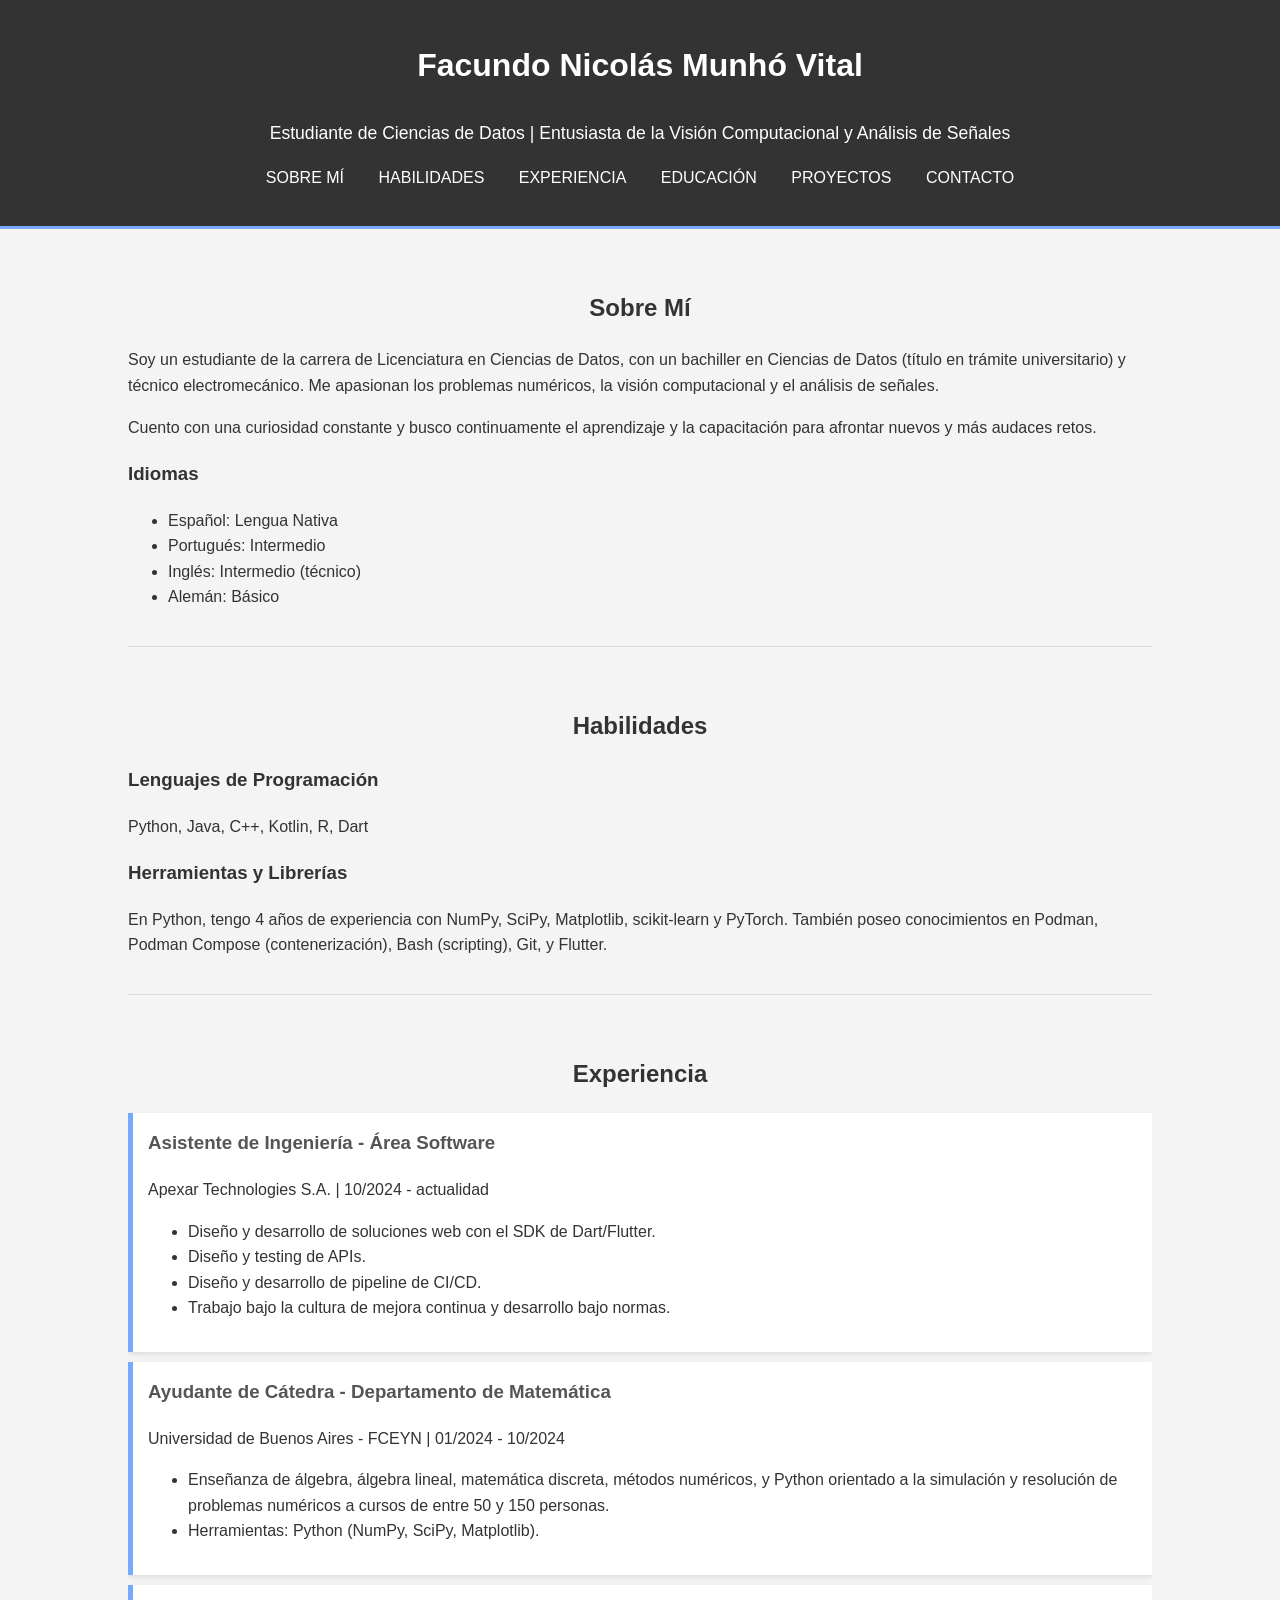
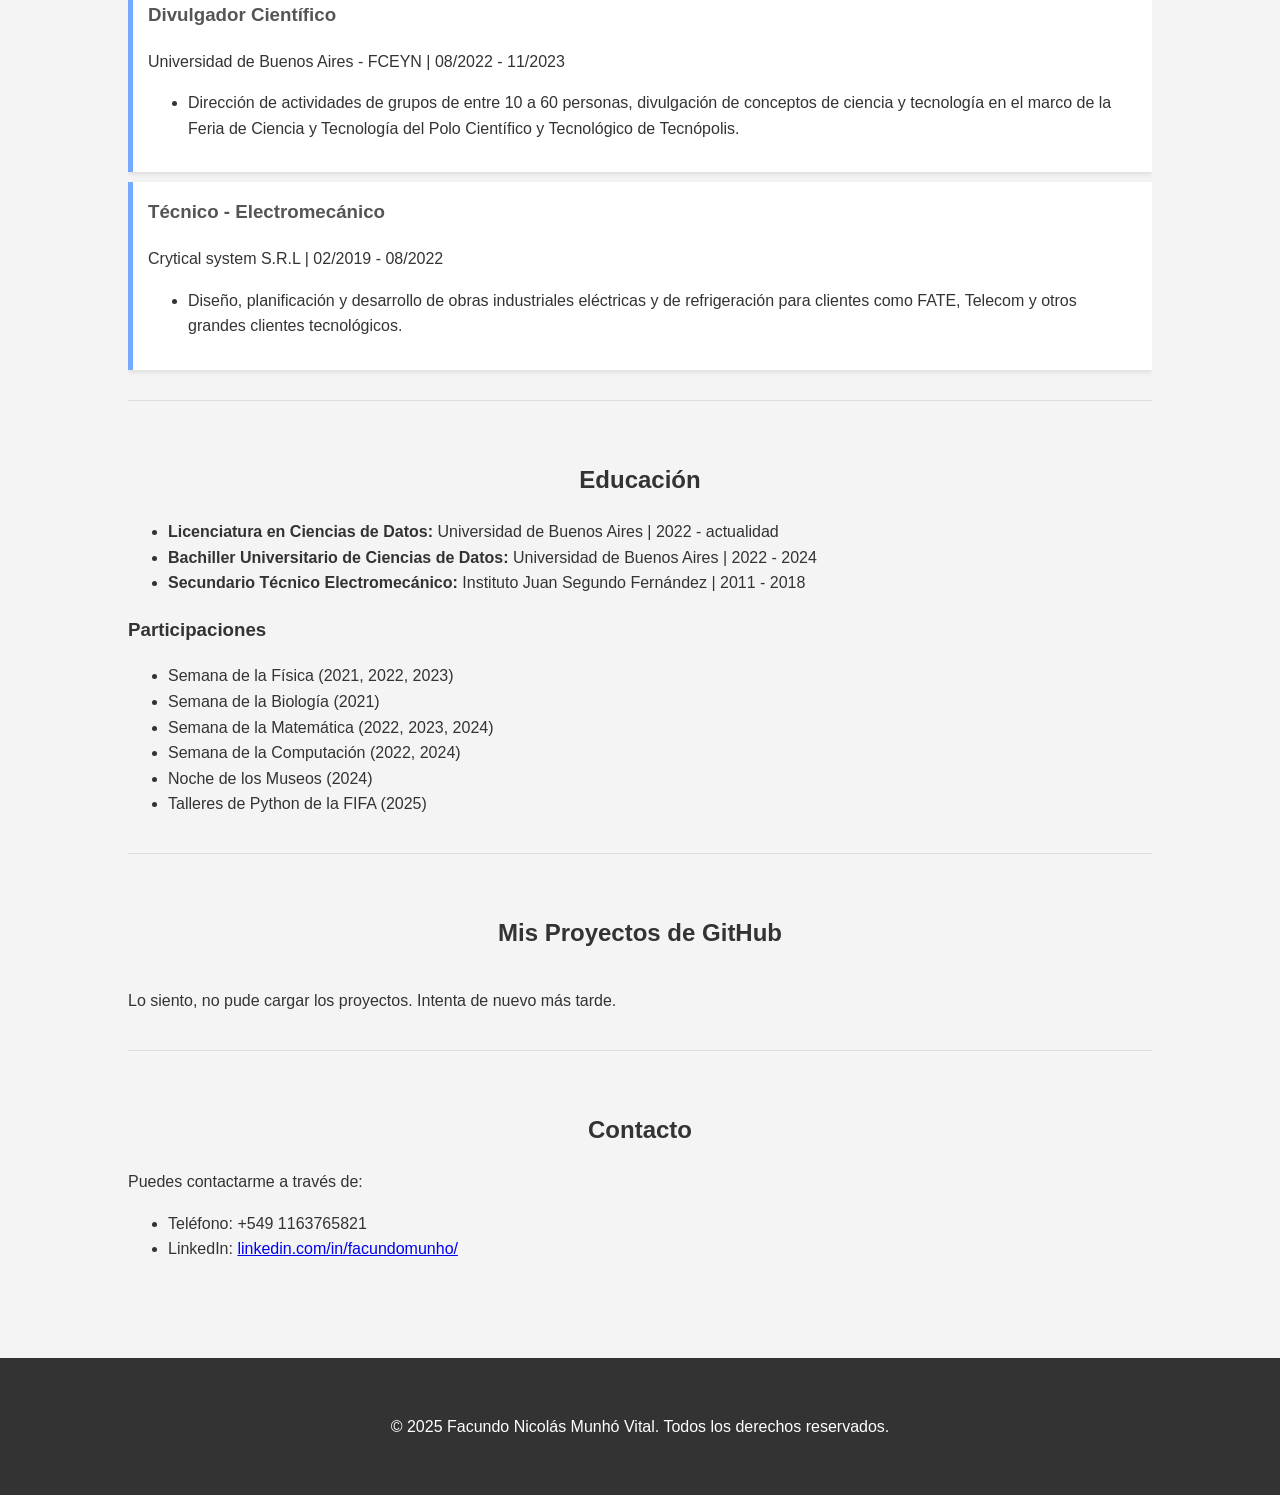
==== index.html @ 3bb1dfcf ".REMOVE INDEX - referencies" ====
<!DOCTYPE html>
<html lang="es">
<head>
    <meta charset="UTF-8">
    <meta name="viewport" content="width=device-width, initial-scale=1.0">
    <title>Facundo Nicolás Munhó Vital - Portfolio</title>
    <link rel="stylesheet" href="style.css">
    <link rel="icon" href="favicon.ico" type="image/x-icon">
</head>
<body>
    <header>
        <div class="container">
            <h1>Facundo Nicolás Munhó Vital</h1>
            <p>Estudiante de Ciencias de Datos | Entusiasta de la Visión Computacional y Análisis de Señales</p>
            <nav>
                <ul>
                    <li><a href="#about">Sobre Mí</a></li>
                    <li><a href="#skills">Habilidades</a></li>
                    <li><a href="#experience">Experiencia</a></li>
                    <li><a href="#education">Educación</a></li>
                    <li><a href="#projects">Proyectos</a></li>
                    <li><a href="#contact">Contacto</a></li>
                </ul>
            </nav>
        </div>
    </header>

    <main class="container">
        <section id="about" class="section">
            <h2>Sobre Mí</h2>
            <p>Soy un estudiante de la carrera de Licenciatura en Ciencias de Datos, con un bachiller en Ciencias de Datos (título en trámite universitario) y técnico electromecánico. Me apasionan los problemas numéricos, la visión computacional y el análisis de señales.</p>
            <p>Cuento con una curiosidad constante y busco continuamente el aprendizaje y la capacitación para afrontar nuevos y más audaces retos.</p>
            <h3>Idiomas</h3>
            <ul>
                <li>Español: Lengua Nativa</li>
                <li>Portugués: Intermedio</li>
                <li>Inglés: Intermedio (técnico)</li>
                <li>Alemán: Básico</li>
            </ul>
        </section>

        <section id="skills" class="section">
            <h2>Habilidades</h2>
            <h3>Lenguajes de Programación</h3>
            <p>Python, Java, C++, Kotlin, R, Dart</p>
            <h3>Herramientas y Librerías</h3>
            <p>En Python, tengo 4 años de experiencia con NumPy, SciPy, Matplotlib, scikit-learn y PyTorch. También poseo conocimientos en Podman, Podman Compose (contenerización), Bash (scripting), Git, y Flutter.</p>
        </section>

        <section id="experience" class="section">
            <h2>Experiencia</h2>
            <div class="job-entry">
                <h3>Asistente de Ingeniería - Área Software</h3>
                <p>Apexar Technologies S.A. | 10/2024 - actualidad</p>
                <ul>
                    <li>Diseño y desarrollo de soluciones web con el SDK de Dart/Flutter.</li>
                    <li>Diseño y testing de APIs.</li>
                    <li>Diseño y desarrollo de pipeline de CI/CD.</li>
                    <li>Trabajo bajo la cultura de mejora continua y desarrollo bajo normas.</li>
                </ul>
            </div>
            <div class="job-entry">
                <h3>Ayudante de Cátedra - Departamento de Matemática</h3>
                <p>Universidad de Buenos Aires - FCEYN | 01/2024 - 10/2024</p>
                <ul>
                    <li>Enseñanza de álgebra, álgebra lineal, matemática discreta, métodos numéricos, y Python orientado a la simulación y resolución de problemas numéricos a cursos de entre 50 y 150 personas.</li>
                    <li>Herramientas: Python (NumPy, SciPy, Matplotlib).</li>
                </ul>
            </div>
            <div class="job-entry">
                <h3>Divulgador Científico</h3>
                <p>Universidad de Buenos Aires - FCEYN | 08/2022 - 11/2023</p>
                <ul>
                    <li>Dirección de actividades de grupos de entre 10 a 60 personas, divulgación de conceptos de ciencia y tecnología en el marco de la Feria de Ciencia y Tecnología del Polo Científico y Tecnológico de Tecnópolis.</li>
                </ul>
            </div>
            <div class="job-entry">
                <h3>Técnico - Electromecánico</h3>
                <p>Crytical system S.R.L | 02/2019 - 08/2022</p>
                <ul>
                    <li>Diseño, planificación y desarrollo de obras industriales eléctricas y de refrigeración para clientes como FATE, Telecom y otros grandes clientes tecnológicos.</li>
                </ul>
            </div>
        </section>

        <section id="education" class="section">
            <h2>Educación</h2>
            <ul>
                <li><strong>Licenciatura en Ciencias de Datos:</strong> Universidad de Buenos Aires | 2022 - actualidad</li>
                <li><strong>Bachiller Universitario de Ciencias de Datos:</strong> Universidad de Buenos Aires | 2022 - 2024</li>
                <li><strong>Secundario Técnico Electromecánico:</strong> Instituto Juan Segundo Fernández | 2011 - 2018</li>
            </ul>
            <h3>Participaciones</h3>
            <ul>
                <li>Semana de la Física (2021, 2022, 2023)</li>
                <li>Semana de la Biología (2021)</li>
                <li>Semana de la Matemática (2022, 2023, 2024)</li>
                <li>Semana de la Computación (2022, 2024)</li>
                <li>Noche de los Museos (2024)</li>
                <li>Talleres de Python de la FIFA (2025)</li>
            </ul>
        </section>

        <section id="projects" class="section">
            <h2>Mis Proyectos de GitHub</h2>
            <div id="projects-container" class="projects-grid">
                <p>Cargando proyectos...</p>
            </div>
        </section>

        <section id="contact" class="section">
            <h2>Contacto</h2>
            <p>Puedes contactarme a través de:</p>
            <ul>
                <li>Teléfono: +549 1163765821</li>
                <li>LinkedIn: <a href="https://www.linkedin.com/in/facundomunho/" target="_blank">linkedin.com/in/facundomunho/</a></li>
            </ul>
        </section>

        </main>

    <footer>
        <div class="container">
            <p>&copy; 2025 Facundo Nicolás Munhó Vital. Todos los derechos reservados.</p>
        </div>
    </footer>

    <script src="script.js"></script>
</body>
</html>
---- style.css ----
body {
    font-family: Arial, sans-serif;
    line-height: 1.6;
    margin: 0;
    padding: 0;
    background: #f4f4f4;
    color: #333;
}

.container {
    width: 80%;
    margin: auto;
    overflow: hidden;
    padding: 20px 0;
}

header {
    background: #333;
    color: #fff;
    padding-top: 20px;
    min-height: 70px;
    border-bottom: #77aaff 3px solid;
}

header h1 {
    text-align: center;
    margin: 0;
    padding-bottom: 10px;
}

header p {
    text-align: center;
    font-size: 1.1em;
}

header nav ul {
    padding: 0;
    list-style: none;
    text-align: center;
}

header nav ul li {
    display: inline;
    padding: 0 15px;
}

header nav a {
    color: #fff;
    text-decoration: none;
    text-transform: uppercase;
    font-size: 16px;
}

header nav a:hover {
    color: #77aaff;
}

.section {
    padding: 20px 0;
    border-bottom: 1px solid #ddd;
    margin-bottom: 20px;
}

.section:last-of-type {
    border-bottom: none;
}

h2 {
    color: #333;
    text-align: center;
    margin-bottom: 20px;
}

.job-entry {
    background: #fff;
    padding: 15px;
    margin-bottom: 10px;
    border-left: 5px solid #77aaff;
    box-shadow: 0 2px 5px rgba(0,0,0,0.1);
}

.job-entry h3 {
    margin-top: 0;
    color: #555;
}

.projects-grid {
    display: grid;
    grid-template-columns: repeat(auto-fit, minmax(300px, 1fr));
    gap: 20px;
}

.project-card {
    background: #fff;
    border: 1px solid #ddd;
    padding: 15px;
    border-radius: 8px;
    box-shadow: 0 2px 5px rgba(0,0,0,0.1);
    display: flex;
    flex-direction: column;
    justify-content: space-between; /* Empuja el botón al final */
}

.project-card h3 {
    margin-top: 0;
    color: #007bff;
}

.project-card p {
    font-size: 0.9em;
    color: #666;
    flex-grow: 1; /* Permite que la descripción ocupe el espacio disponible */
}

.project-card a.button {
    display: inline-block;
    background: #007bff;
    color: #fff;
    padding: 8px 15px;
    text-decoration: none;
    border-radius: 5px;
    margin-top: 10px; /* Espacio entre descripción y botón */
    text-align: center;
}

.project-card a.button:hover {
    background: #0056b3;
}

footer {
    text-align: center;
    padding: 20px;
    background: #333;
    color: #fff;
    margin-top: 20px;
}
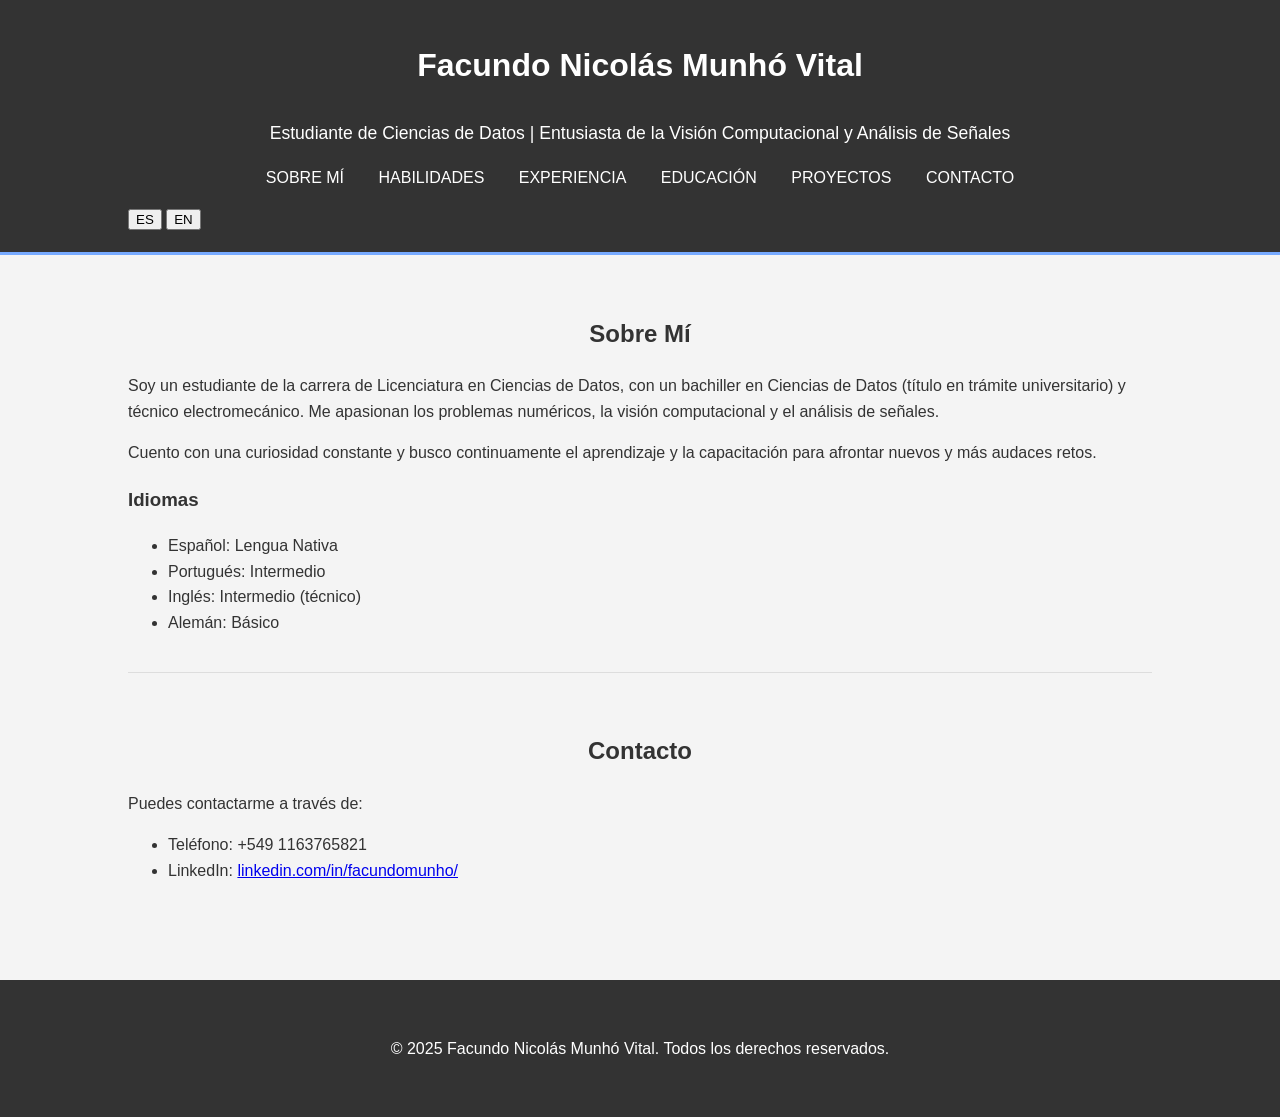
==== commit 21fa0582: "v2.1.2 .FIX HEADER-BUTTON - LENGUAGE SELECTOR" ====
--- a/index.html
+++ b/index.html
@@ -1,130 +1,63 @@
 <!DOCTYPE html>
-<html lang="es">
-<head>
+<html lang="es"> <head>
     <meta charset="UTF-8">
     <meta name="viewport" content="width=device-width, initial-scale=1.0">
-    <title>Facundo Nicolás Munhó Vital - Portfolio</title>
+    <title data-i18n="pageTitle">Facundo Nicolás Munhó Vital - Portfolio</title>
     <link rel="stylesheet" href="style.css">
     <link rel="icon" href="favicon.ico" type="image/x-icon">
 </head>
 <body>
     <header>
-        <div class="container">
-            <h1>Facundo Nicolás Munhó Vital</h1>
-            <p>Estudiante de Ciencias de Datos | Entusiasta de la Visión Computacional y Análisis de Señales</p>
-            <nav>
-                <ul>
-                    <li><a href="#about">Sobre Mí</a></li>
-                    <li><a href="#skills">Habilidades</a></li>
-                    <li><a href="#experience">Experiencia</a></li>
-                    <li><a href="#education">Educación</a></li>
-                    <li><a href="#projects">Proyectos</a></li>
-                    <li><a href="#contact">Contacto</a></li>
-                </ul>
-            </nav>
+    <div class="container">
+        <h1>Facundo Nicolás Munhó Vital</h1>
+        <p data-i18n="subtitle">Estudiante de Ciencias de Datos | Entusiasta de la Visión Computacional y Análisis de Señales</p>
+        <nav>
+            <ul>
+                <li><a href="#about" data-i18n="navAbout">Sobre Mí</a></li>
+                <li><a href="#skills" data-i18n="navSkills">Habilidades</a></li>
+                <li><a href="#experience" data-i18n="navExperience">Experiencia</a></li>
+                <li><a href="#education" data-i18n="navEducation">Educación</a></li>
+                <li><a href="#projects" data-i18n="navProjects">Proyectos</a></li>
+                <li><a href="#contact" data-i18n="navContact">Contacto</a></li>
+            </ul>
+        </nav>
+        <div class="language-switcher">
+            <button data-lang="es">ES</button>
+            <button data-lang="en">EN</button>
+        </div>
         </div>
     </header>
 
     <main class="container">
         <section id="about" class="section">
-            <h2>Sobre Mí</h2>
-            <p>Soy un estudiante de la carrera de Licenciatura en Ciencias de Datos, con un bachiller en Ciencias de Datos (título en trámite universitario) y técnico electromecánico. Me apasionan los problemas numéricos, la visión computacional y el análisis de señales.</p>
-            <p>Cuento con una curiosidad constante y busco continuamente el aprendizaje y la capacitación para afrontar nuevos y más audaces retos.</p>
-            <h3>Idiomas</h3>
+            <h2 data-i18n="aboutTitle">Sobre Mí</h2>
+            <p data-i18n="aboutP1">Soy un estudiante de la carrera de Licenciatura en Ciencias de Datos, con un bachiller en Ciencias de Datos (título en trámite universitario) y técnico electromecánico. Me apasionan los problemas numéricos, la visión computacional y el análisis de señales.</p>
+            <p data-i18n="aboutP2">Cuento con una curiosidad constante y busco continuamente el aprendizaje y la capacitación para afrontar nuevos y más audaces retos.</p>
+            <h3 data-i18n="languagesTitle">Idiomas</h3>
             <ul>
-                <li>Español: Lengua Nativa</li>
-                <li>Portugués: Intermedio</li>
-                <li>Inglés: Intermedio (técnico)</li>
-                <li>Alemán: Básico</li>
+                <li data-i18n="langSpanish">Español: Lengua Nativa</li>
+                <li data-i18n="langPortuguese">Portugués: Intermedio</li>
+                <li data-i18n="langEnglish">Inglés: Intermedio (técnico)</li>
+                <li data-i18n="langGerman">Alemán: Básico</li>
             </ul>
         </section>
-
-        <section id="skills" class="section">
-            <h2>Habilidades</h2>
-            <h3>Lenguajes de Programación</h3>
-            <p>Python, Java, C++, Kotlin, R, Dart</p>
-            <h3>Herramientas y Librerías</h3>
-            <p>En Python, tengo 4 años de experiencia con NumPy, SciPy, Matplotlib, scikit-learn y PyTorch. También poseo conocimientos en Podman, Podman Compose (contenerización), Bash (scripting), Git, y Flutter.</p>
-        </section>
-
-        <section id="experience" class="section">
-            <h2>Experiencia</h2>
-            <div class="job-entry">
-                <h3>Asistente de Ingeniería - Área Software</h3>
-                <p>Apexar Technologies S.A. | 10/2024 - actualidad</p>
-                <ul>
-                    <li>Diseño y desarrollo de soluciones web con el SDK de Dart/Flutter.</li>
-                    <li>Diseño y testing de APIs.</li>
-                    <li>Diseño y desarrollo de pipeline de CI/CD.</li>
-                    <li>Trabajo bajo la cultura de mejora continua y desarrollo bajo normas.</li>
-                </ul>
-            </div>
-            <div class="job-entry">
-                <h3>Ayudante de Cátedra - Departamento de Matemática</h3>
-                <p>Universidad de Buenos Aires - FCEYN | 01/2024 - 10/2024</p>
-                <ul>
-                    <li>Enseñanza de álgebra, álgebra lineal, matemática discreta, métodos numéricos, y Python orientado a la simulación y resolución de problemas numéricos a cursos de entre 50 y 150 personas.</li>
-                    <li>Herramientas: Python (NumPy, SciPy, Matplotlib).</li>
-                </ul>
-            </div>
-            <div class="job-entry">
-                <h3>Divulgador Científico</h3>
-                <p>Universidad de Buenos Aires - FCEYN | 08/2022 - 11/2023</p>
-                <ul>
-                    <li>Dirección de actividades de grupos de entre 10 a 60 personas, divulgación de conceptos de ciencia y tecnología en el marco de la Feria de Ciencia y Tecnología del Polo Científico y Tecnológico de Tecnópolis.</li>
-                </ul>
-            </div>
-            <div class="job-entry">
-                <h3>Técnico - Electromecánico</h3>
-                <p>Crytical system S.R.L | 02/2019 - 08/2022</p>
-                <ul>
-                    <li>Diseño, planificación y desarrollo de obras industriales eléctricas y de refrigeración para clientes como FATE, Telecom y otros grandes clientes tecnológicos.</li>
-                </ul>
-            </div>
-        </section>
-
-        <section id="education" class="section">
-            <h2>Educación</h2>
+        <section id="contact" class="section">
+            <h2 data-i18n="contactTitle">Contacto</h2>
+            <p data-i18n="contactText">Puedes contactarme a través de:</p>
             <ul>
-                <li><strong>Licenciatura en Ciencias de Datos:</strong> Universidad de Buenos Aires | 2022 - actualidad</li>
-                <li><strong>Bachiller Universitario de Ciencias de Datos:</strong> Universidad de Buenos Aires | 2022 - 2024</li>
-                <li><strong>Secundario Técnico Electromecánico:</strong> Instituto Juan Segundo Fernández | 2011 - 2018</li>
-            </ul>
-            <h3>Participaciones</h3>
-            <ul>
-                <li>Semana de la Física (2021, 2022, 2023)</li>
-                <li>Semana de la Biología (2021)</li>
-                <li>Semana de la Matemática (2022, 2023, 2024)</li>
-                <li>Semana de la Computación (2022, 2024)</li>
-                <li>Noche de los Museos (2024)</li>
-                <li>Talleres de Python de la FIFA (2025)</li>
+                <li data-i18n="contactPhone">Teléfono: +549 1163765821</li>
+                <li data-i18n="contactLinkedIn">LinkedIn: <a href="https://www.linkedin.com/in/facundomunho/" target="_blank">linkedin.com/in/facundomunho/</a></li>
             </ul>
         </section>
-
-        <section id="projects" class="section">
-            <h2>Mis Proyectos de GitHub</h2>
-            <div id="projects-container" class="projects-grid">
-                <p>Cargando proyectos...</p>
-            </div>
-        </section>
-
-        <section id="contact" class="section">
-            <h2>Contacto</h2>
-            <p>Puedes contactarme a través de:</p>
-            <ul>
-                <li>Teléfono: +549 1163765821</li>
-                <li>LinkedIn: <a href="https://www.linkedin.com/in/facundomunho/" target="_blank">linkedin.com/in/facundomunho/</a></li>
-            </ul>
-        </section>
-
-        </main>
+    </main>
 
     <footer>
         <div class="container">
-            <p>&copy; 2025 Facundo Nicolás Munhó Vital. Todos los derechos reservados.</p>
+            <p data-i18n="footerCopyright">&copy; 2025 Facundo Nicolás Munhó Vital. Todos los derechos reservados.</p>
         </div>
     </footer>
 
+    <script src="translations.js"></script> 
     <script src="script.js"></script>
 </body>
 </html>
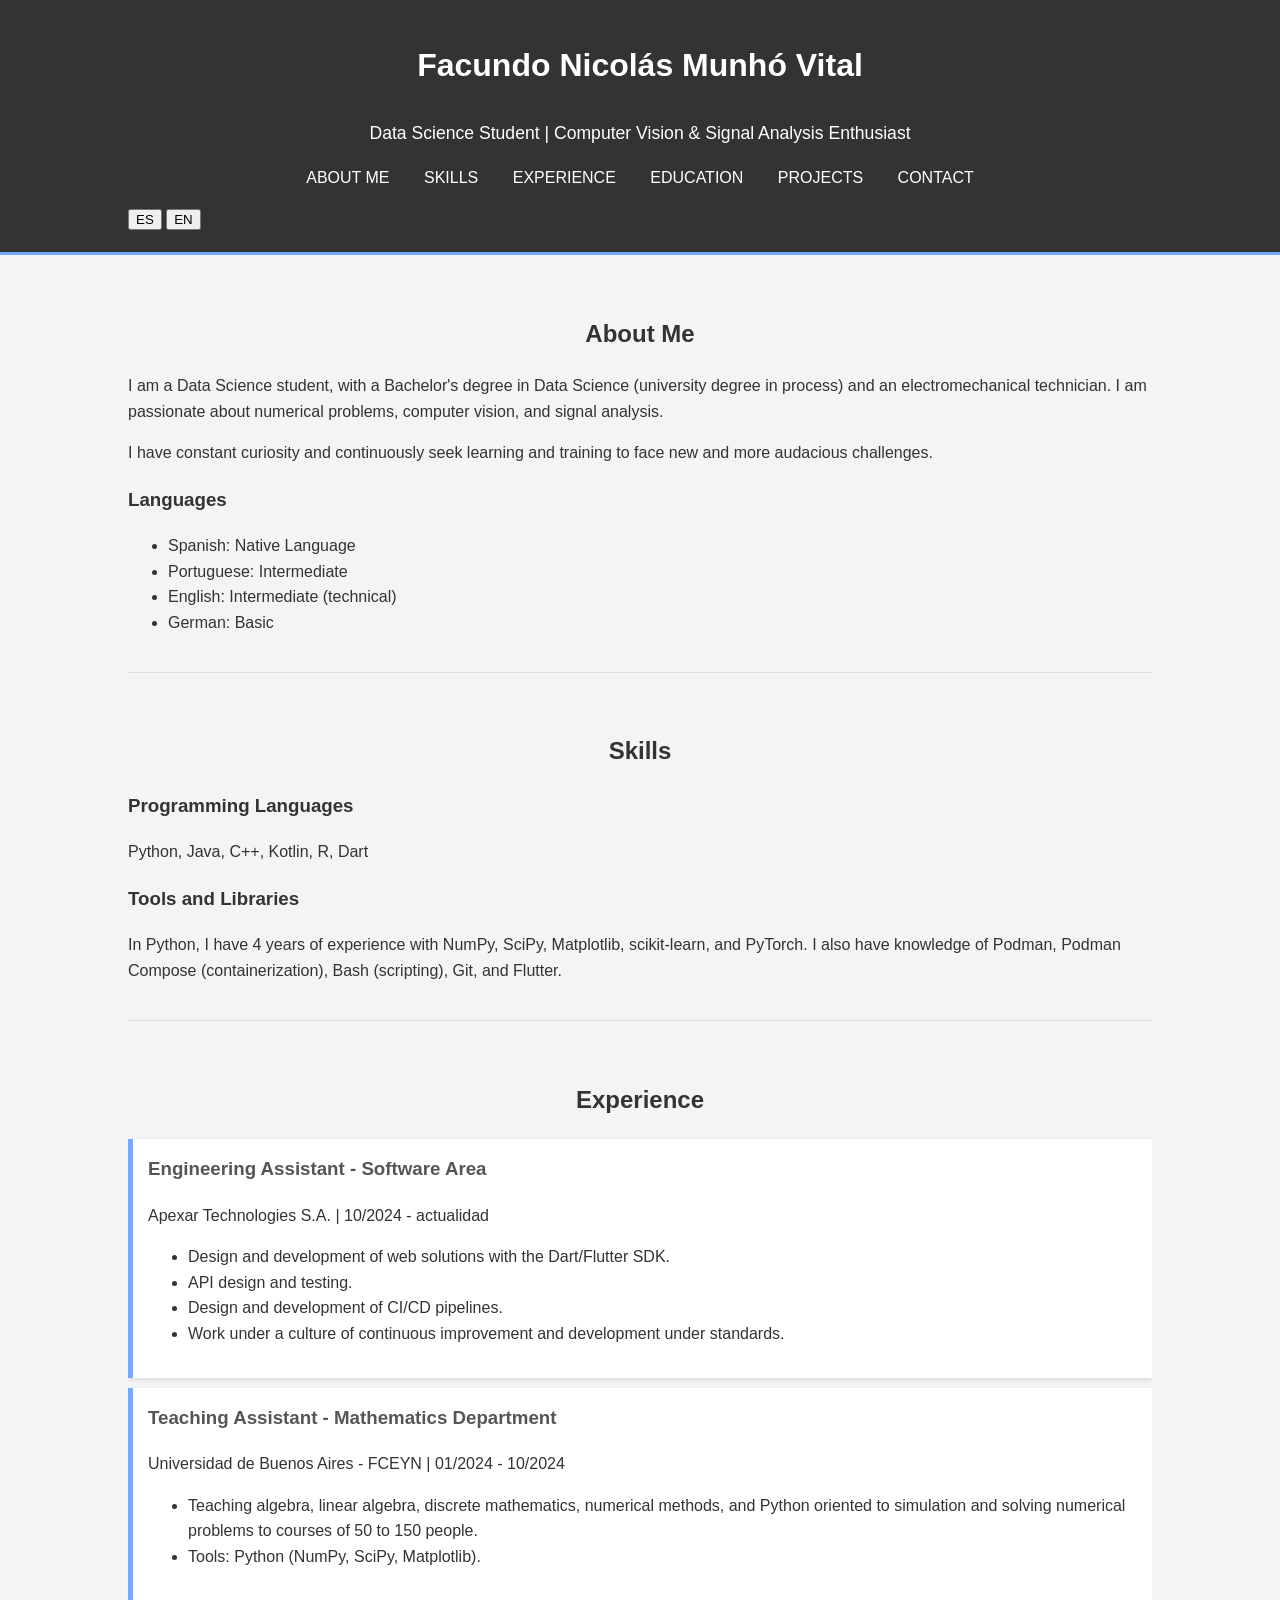
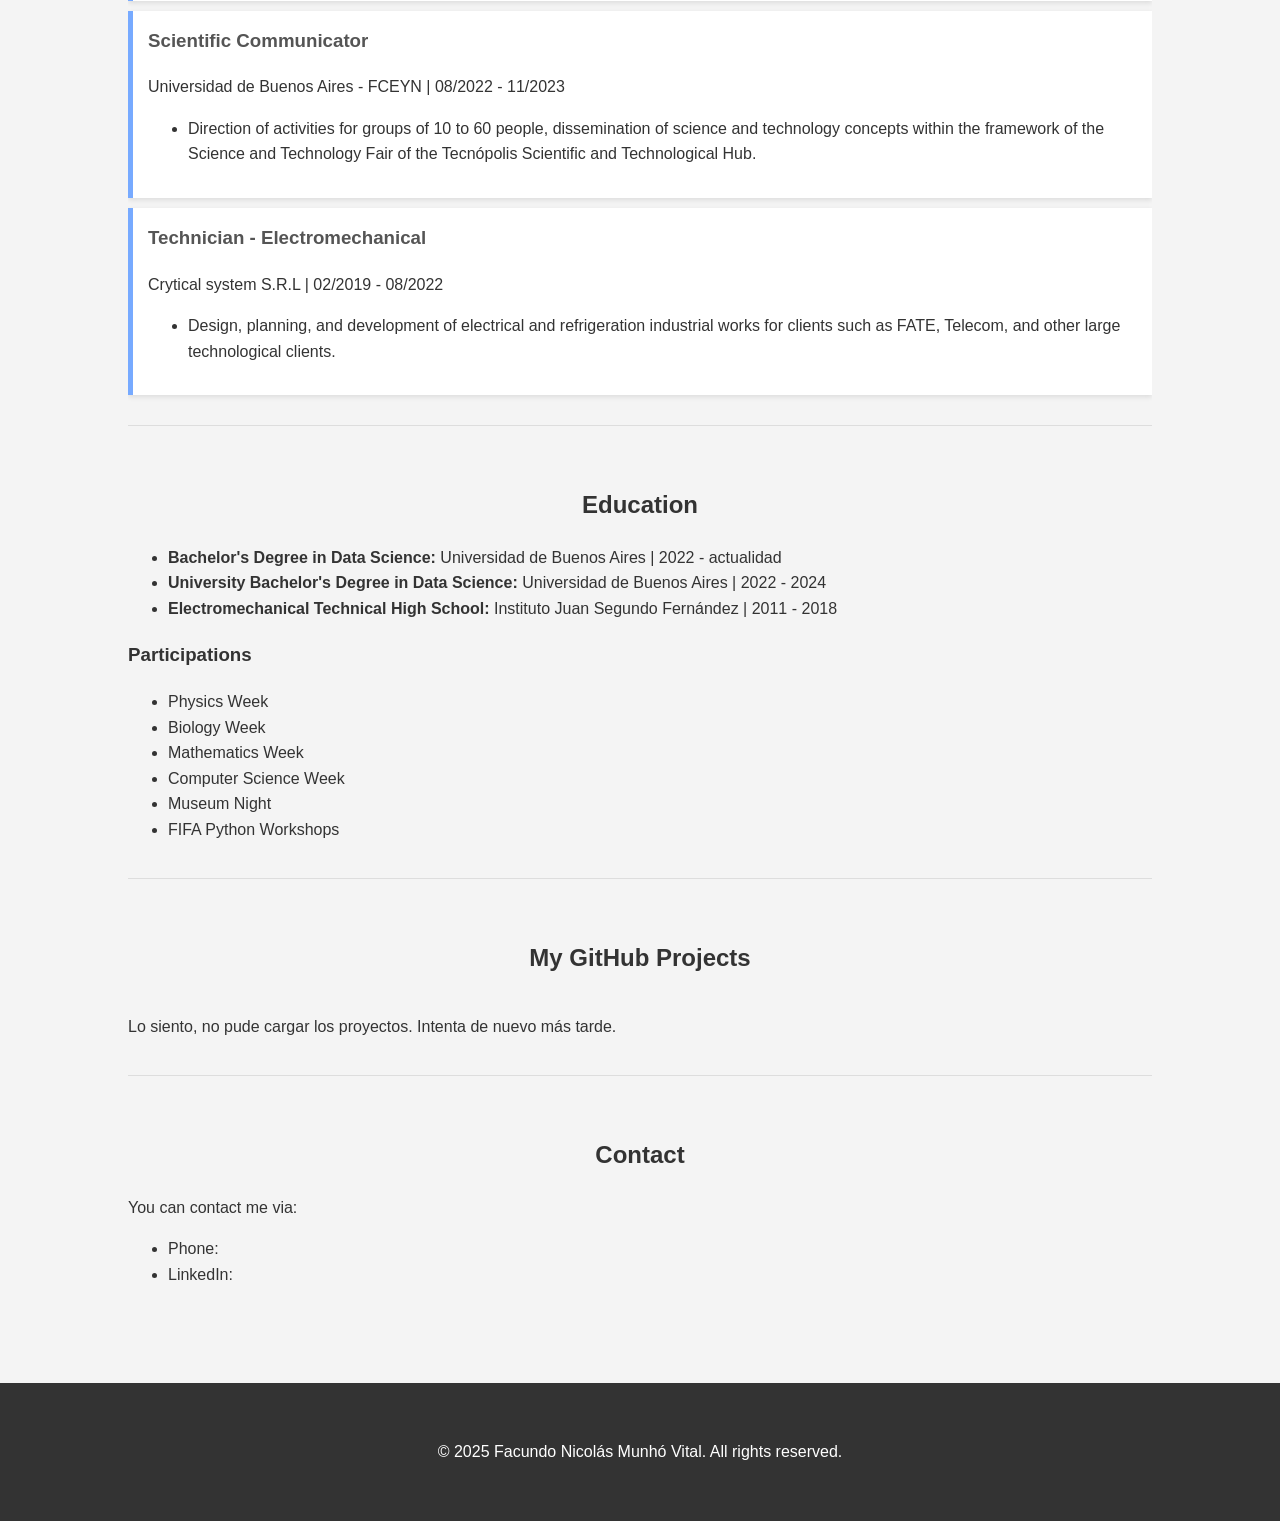
==== commit a89a18f0: "v2.1.3 FIX CICD FIX static.yml FIX jekyll-gh-pages.yml .ADD I18N" ====
--- a/index.html
+++ b/index.html
@@ -1,5 +1,6 @@
 <!DOCTYPE html>
-<html lang="es"> <head>
+<html lang="es">
+<head>
     <meta charset="UTF-8">
     <meta name="viewport" content="width=device-width, initial-scale=1.0">
     <title data-i18n="pageTitle">Facundo Nicolás Munhó Vital - Portfolio</title>
@@ -8,23 +9,23 @@
 </head>
 <body>
     <header>
-    <div class="container">
-        <h1>Facundo Nicolás Munhó Vital</h1>
-        <p data-i18n="subtitle">Estudiante de Ciencias de Datos | Entusiasta de la Visión Computacional y Análisis de Señales</p>
-        <nav>
-            <ul>
-                <li><a href="#about" data-i18n="navAbout">Sobre Mí</a></li>
-                <li><a href="#skills" data-i18n="navSkills">Habilidades</a></li>
-                <li><a href="#experience" data-i18n="navExperience">Experiencia</a></li>
-                <li><a href="#education" data-i18n="navEducation">Educación</a></li>
-                <li><a href="#projects" data-i18n="navProjects">Proyectos</a></li>
-                <li><a href="#contact" data-i18n="navContact">Contacto</a></li>
-            </ul>
-        </nav>
-        <div class="language-switcher">
-            <button data-lang="es">ES</button>
-            <button data-lang="en">EN</button>
-        </div>
+        <div class="container">
+            <h1>Facundo Nicolás Munhó Vital</h1>
+            <p data-i18n="subtitle">Estudiante de Ciencias de Datos | Entusiasta de la Visión Computacional y Análisis de Señales</p>
+            <nav>
+                <ul>
+                    <li><a href="#about" data-i18n="navAbout">Sobre Mí</a></li>
+                    <li><a href="#skills" data-i18n="navSkills">Habilidades</a></li>
+                    <li><a href="#experience" data-i18n="navExperience">Experiencia</a></li>
+                    <li><a href="#education" data-i18n="navEducation">Educación</a></li>
+                    <li><a href="#projects" data-i18n="navProjects">Proyectos</a></li>
+                    <li><a href="#contact" data-i18n="navContact">Contacto</a></li>
+                </ul>
+            </nav>
+            <div class="language-switcher">
+                <button data-lang="es">ES</button>
+                <button data-lang="en">EN</button>
+            </div>
         </div>
     </header>
 
@@ -41,6 +42,76 @@
                 <li data-i18n="langGerman">Alemán: Básico</li>
             </ul>
         </section>
+
+        <section id="skills" class="section">
+            <h2 data-i18n="skillsTitle">Habilidades</h2>
+            <h3 data-i18n="programmingLanguagesTitle">Lenguajes de Programación</h3>
+            <p>Python, Java, C++, Kotlin, R, Dart</p>
+            <h3 data-i18n="toolsAndLibrariesTitle">Herramientas y Librerías</h3>
+            <p data-i18n="skillsPythonText">En Python, tengo 4 años de experiencia con NumPy, SciPy, Matplotlib, scikit-learn y PyTorch. También poseo conocimientos en Podman, Podman Compose (contenerización), Bash (scripting), Git, y Flutter.</p>
+        </section>
+
+        <section id="experience" class="section">
+            <h2 data-i18n="experienceTitle">Experiencia</h2>
+            <div class="job-entry">
+                <h3 data-i18n="jobApexarTitle">Asistente de Ingeniería - Área Software</h3>
+                <p data-i18n="jobApexarDate">Apexar Technologies S.A. | 10/2024 - actualidad</p>
+                <ul>
+                    <li data-i18n="jobApexarDesc1">Diseño y desarrollo de soluciones web con el SDK de Dart/Flutter.</li>
+                    <li data-i18n="jobApexarDesc2">Diseño y testing de APIs.</li>
+                    <li data-i18n="jobApexarDesc3">Diseño y desarrollo de pipeline de CI/CD.</li>
+                    <li data-i18n="jobApexarDesc4">Trabajo bajo la cultura de mejora continua y desarrollo bajo normas.</li>
+                </ul>
+            </div>
+            <div class="job-entry">
+                <h3 data-i18n="jobUBAHelpTitle">Ayudante de Cátedra - Departamento de Matemática</h3>
+                <p data-i18n="jobUBAHelpDate">Universidad de Buenos Aires - FCEYN | 01/2024 - 10/2024</p>
+                <ul>
+                    <li data-i18n="jobUBAHelpDesc1">Enseñanza de álgebra, álgebra lineal, matemática discreta, métodos numéricos, y Python orientado a la simulación y resolución de problemas numéricos a cursos de entre 50 y 150 personas.</li>
+                    <li data-i18n="jobUBAHelpDesc2">Herramientas: Python (NumPy, SciPy, Matplotlib).</li>
+                </ul>
+            </div>
+            <div class="job-entry">
+                <h3 data-i18n="jobUBADivulgadorTitle">Divulgador Científico</h3>
+                <p data-i18n="jobUBADivulgadorDate">Universidad de Buenos Aires - FCEYN | 08/2022 - 11/2023</p>
+                <ul>
+                    <li data-i18n="jobUBADivulgadorDesc1">Dirección de actividades de grupos de entre 10 a 60 personas, divulgación de conceptos de ciencia y tecnología en el marco de la Feria de Ciencia y Tecnología del Polo Científico y Tecnológico de Tecnópolis.</li>
+                </ul>
+            </div>
+            <div class="job-entry">
+                <h3 data-i18n="jobCryticalTitle">Técnico - Electromecánico</h3>
+                <p data-i18n="jobCryticalDate">Crytical system S.R.L | 02/2019 - 08/2022</p>
+                <ul>
+                    <li data-i18n="jobCryticalDesc1">Diseño, planificación y desarrollo de obras industriales eléctricas y de refrigeración para clientes como FATE, Telecom y otros grandes clientes tecnológicos.</li>
+                </ul>
+            </div>
+        </section>
+
+        <section id="education" class="section">
+            <h2 data-i18n="educationTitle">Educación</h2>
+            <ul>
+                <li><strong data-i18n="eduDataScienceDegree">Licenciatura en Ciencias de Datos:</strong> Universidad de Buenos Aires | 2022 - actualidad</li>
+                <li><strong data-i18n="eduDataScienceBachelor">Bachiller Universitario de Ciencias de Datos:</strong> Universidad de Buenos Aires | 2022 - 2024</li>
+                <li><strong data-i18n="eduElectromechanicalTech">Secundario Técnico Electromecánico:</strong> Instituto Juan Segundo Fernández | 2011 - 2018</li>
+            </ul>
+            <h3 data-i18n="participationsTitle">Participaciones</h3>
+            <ul>
+                <li data-i18n="partPhysics">Semana de la Física (2021, 2022, 2023)</li>
+                <li data-i18n="partBiology">Semana de la Biología (2021)</li>
+                <li data-i18n="partMath">Semana de la Matemática (2022, 2023, 2024)</li>
+                <li data-i18n="partComputing">Semana de la Computación (2022, 2024)</li>
+                <li data-i18n="partMuseums">Noche de los Museos (2024)</li>
+                <li data-i18n="partFIFA">Talleres de Python de la FIFA (2025)</li>
+            </ul>
+        </section>
+
+        <section id="projects" class="section">
+            <h2 data-i18n="projectsTitle">Mis Proyectos de GitHub</h2>
+            <div id="projects-container" class="projects-grid">
+                <p data-i18n="projectsLoading">Cargando proyectos...</p>
+            </div>
+        </section>
+
         <section id="contact" class="section">
             <h2 data-i18n="contactTitle">Contacto</h2>
             <p data-i18n="contactText">Puedes contactarme a través de:</p>
@@ -53,11 +124,11 @@
 
     <footer>
         <div class="container">
-            <p data-i18n="footerCopyright">&copy; 2025 Facundo Nicolás Munhó Vital. Todos los derechos reservados.</p>
+            <p data-i18n="footerCopyright" data-i18n-html="true">&copy; 2025 Facundo Nicolás Munhó Vital. Todos los derechos reservados.</p>
         </div>
     </footer>
 
-    <script src="translations.js"></script> 
+    <script src="translations.js"></script>
     <script src="script.js"></script>
 </body>
 </html>
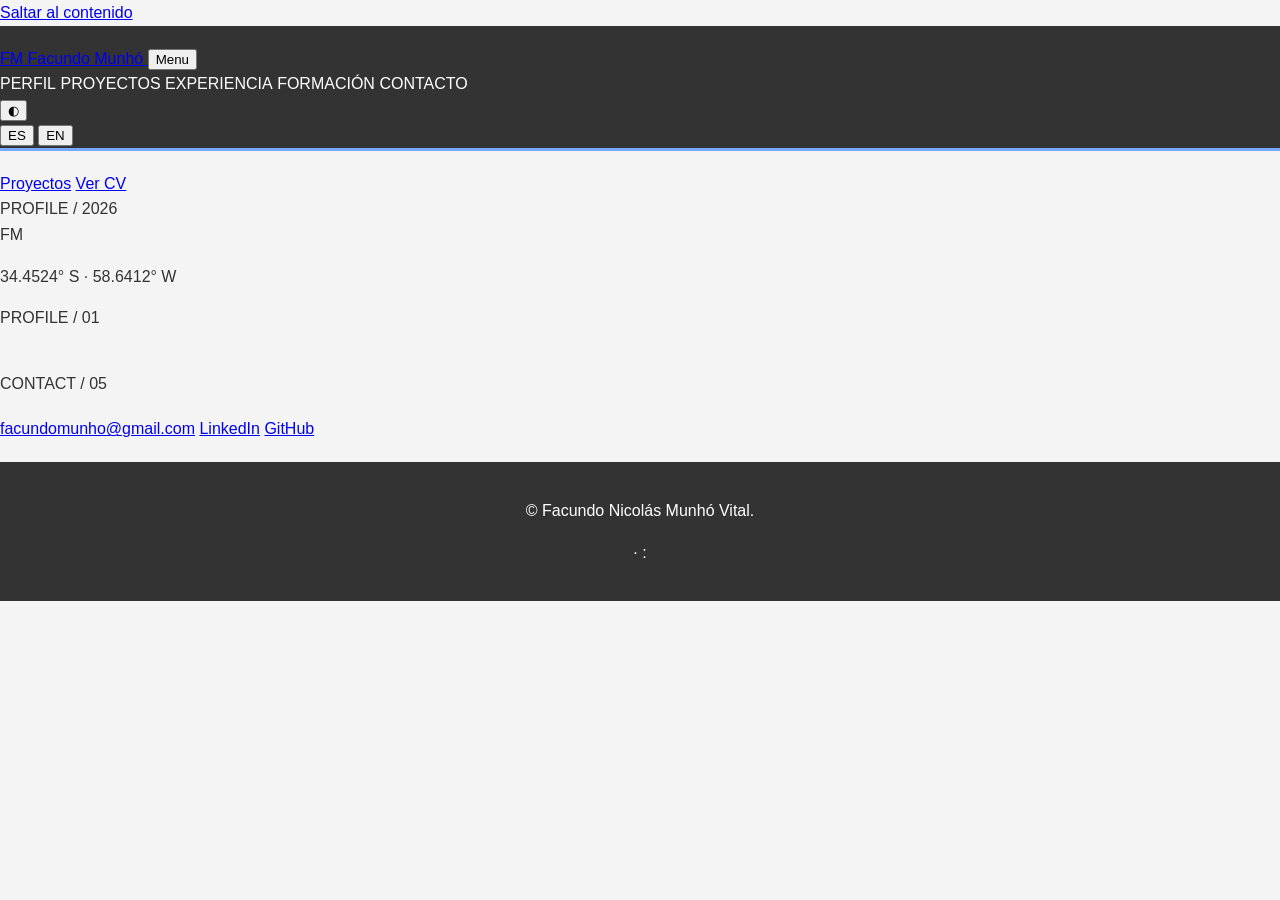
==== commit 833f2f14: "redesign: update index.html" ====
--- a/index.html
+++ b/index.html
@@ -1,134 +1,140 @@
-<!DOCTYPE html>
-<html lang="es">
+<!doctype html>
+<html lang="es" data-theme="dark">
 <head>
-    <meta charset="UTF-8">
-    <meta name="viewport" content="width=device-width, initial-scale=1.0">
-    <title data-i18n="pageTitle">Facundo Nicolás Munhó Vital - Portfolio</title>
-    <link rel="stylesheet" href="style.css">
-    <link rel="icon" href="favicon.ico" type="image/x-icon">
+  <meta charset="utf-8">
+  <meta name="viewport" content="width=device-width, initial-scale=1">
+  <meta name="color-scheme" content="dark light">
+  <meta name="theme-color" content="#101311">
+  <meta name="description" content="Portafolio de Facundo Munhó">
+  <title>Facundo Munhó · Portfolio</title>
+  <link rel="canonical" href="https://munhof.com.ar/">
+  <link rel="icon" href="favicon.ico">
+  <link rel="preconnect" href="https://fonts.googleapis.com">
+  <link rel="preconnect" href="https://fonts.gstatic.com" crossorigin>
+  <link href="https://fonts.googleapis.com/css2?family=DM+Mono:wght@400;500&family=Manrope:wght@400;500;600;700;800&display=swap" rel="stylesheet">
+  <link rel="stylesheet" href="style.css">
 </head>
-<body>
-    <header>
-        <div class="container">
-            <h1>Facundo Nicolás Munhó Vital</h1>
-            <p data-i18n="subtitle">Estudiante de Ciencias de Datos | Entusiasta de la Visión Computacional y Análisis de Señales</p>
-            <nav>
-                <ul>
-                    <li><a href="#about" data-i18n="navAbout">Sobre Mí</a></li>
-                    <li><a href="#skills" data-i18n="navSkills">Habilidades</a></li>
-                    <li><a href="#experience" data-i18n="navExperience">Experiencia</a></li>
-                    <li><a href="#education" data-i18n="navEducation">Educación</a></li>
-                    <li><a href="#projects" data-i18n="navProjects">Proyectos</a></li>
-                    <li><a href="#contact" data-i18n="navContact">Contacto</a></li>
-                </ul>
-            </nav>
-            <div class="language-switcher">
-                <button data-lang="es">ES</button>
-                <button data-lang="en">EN</button>
-            </div>
+<body data-page="portfolio">
+  <a class="skip-link" href="#main">Saltar al contenido</a>
+  <div class="noise" aria-hidden="true"></div>
+
+  <header class="site-header">
+    <a class="brand" href="#top" aria-label="Facundo Munhó">
+      <span class="brand-mark">FM</span>
+      <span class="brand-name">Facundo Munhó</span>
+    </a>
+    <button class="menu-toggle" type="button" aria-expanded="false" aria-controls="main-nav">Menu</button>
+    <nav id="main-nav" class="main-nav" aria-label="Principal">
+      <a href="#profile" data-copy="ui.navAbout">Perfil</a>
+      <a href="#projects" data-copy="ui.navProjects">Proyectos</a>
+      <a href="#experience" data-copy="ui.navExperience">Experiencia</a>
+      <a href="#education" data-copy="ui.navEducation">Formación</a>
+      <a href="#contact" data-copy="ui.navContact">Contacto</a>
+    </nav>
+    <div class="header-actions">
+      <button class="icon-button theme-toggle" type="button" aria-label="Cambiar tema" title="Cambiar tema">
+        <span aria-hidden="true">◐</span>
+      </button>
+      <div class="lang-switch" aria-label="Idioma">
+        <button type="button" data-lang="es">ES</button>
+        <button type="button" data-lang="en">EN</button>
+      </div>
+    </div>
+  </header>
+
+  <main id="main">
+    <section id="top" class="hero section-shell">
+      <div class="hero-copy reveal">
+        <p class="eyebrow" data-copy="hero.eyebrow"></p>
+        <h1 data-copy="hero.title"></h1>
+        <p class="hero-summary" data-copy="hero.summary"></p>
+        <div class="hero-actions">
+          <a class="button button-primary" href="#projects" data-copy="ui.navProjects">Proyectos</a>
+          <a class="button button-secondary" href="cv.html?lang=es" data-cv-link data-copy="ui.openCv">Ver CV</a>
         </div>
-    </header>
+        <div class="availability">
+          <span class="status-dot" aria-hidden="true"></span>
+          <span data-copy="hero.availability"></span>
+        </div>
+      </div>
+      <aside class="hero-card reveal" aria-label="Professional snapshot">
+        <div class="hero-card-top">
+          <span class="mono">PROFILE / 2026</span>
+          <span class="signal" aria-hidden="true"><i></i><i></i><i></i></span>
+        </div>
+        <div class="monogram" aria-hidden="true">FM</div>
+        <p data-copy="hero.status"></p>
+        <div class="coordinate mono">34.4524° S · 58.6412° W</div>
+      </aside>
+    </section>
 
-    <main class="container">
-        <section id="about" class="section">
-            <h2 data-i18n="aboutTitle">Sobre Mí</h2>
-            <p data-i18n="aboutP1">Soy un estudiante de la carrera de Licenciatura en Ciencias de Datos, con un bachiller en Ciencias de Datos (título en trámite universitario) y técnico electromecánico. Me apasionan los problemas numéricos, la visión computacional y el análisis de señales.</p>
-            <p data-i18n="aboutP2">Cuento con una curiosidad constante y busco continuamente el aprendizaje y la capacitación para afrontar nuevos y más audaces retos.</p>
-            <h3 data-i18n="languagesTitle">Idiomas</h3>
-            <ul>
-                <li data-i18n="langSpanish">Español: Lengua Nativa</li>
-                <li data-i18n="langPortuguese">Portugués: Intermedio</li>
-                <li data-i18n="langEnglish">Inglés: Intermedio (técnico)</li>
-                <li data-i18n="langGerman">Alemán: Básico</li>
-            </ul>
-        </section>
+    <section class="stats-band" aria-label="Highlights">
+      <div id="stats" class="stats section-shell"></div>
+    </section>
 
-        <section id="skills" class="section">
-            <h2 data-i18n="skillsTitle">Habilidades</h2>
-            <h3 data-i18n="programmingLanguagesTitle">Lenguajes de Programación</h3>
-            <p>Python, Java, C++, Kotlin, R, Dart</p>
-            <h3 data-i18n="toolsAndLibrariesTitle">Herramientas y Librerías</h3>
-            <p data-i18n="skillsPythonText">En Python, tengo 4 años de experiencia con NumPy, SciPy, Matplotlib, scikit-learn y PyTorch. También poseo conocimientos en Podman, Podman Compose (contenerización), Bash (scripting), Git, y Flutter.</p>
-        </section>
+    <section id="profile" class="profile section-shell section-space">
+      <div class="section-heading reveal">
+        <p class="eyebrow">PROFILE / 01</p>
+        <h2 data-copy="about.title"></h2>
+      </div>
+      <div class="profile-content reveal">
+        <p class="lead" data-copy="about.lead"></p>
+        <p data-copy="about.body"></p>
+        <div id="principles" class="principles"></div>
+      </div>
+    </section>
 
-        <section id="experience" class="section">
-            <h2 data-i18n="experienceTitle">Experiencia</h2>
-            <div class="job-entry">
-                <h3 data-i18n="jobApexarTitle">Asistente de Ingeniería - Área Software</h3>
-                <p data-i18n="jobApexarDate">Apexar Technologies S.A. | 10/2024 - actualidad</p>
-                <ul>
-                    <li data-i18n="jobApexarDesc1">Diseño y desarrollo de soluciones web con el SDK de Dart/Flutter.</li>
-                    <li data-i18n="jobApexarDesc2">Diseño y testing de APIs.</li>
-                    <li data-i18n="jobApexarDesc3">Diseño y desarrollo de pipeline de CI/CD.</li>
-                    <li data-i18n="jobApexarDesc4">Trabajo bajo la cultura de mejora continua y desarrollo bajo normas.</li>
-                </ul>
-            </div>
-            <div class="job-entry">
-                <h3 data-i18n="jobUBAHelpTitle">Ayudante de Cátedra - Departamento de Matemática</h3>
-                <p data-i18n="jobUBAHelpDate">Universidad de Buenos Aires - FCEYN | 01/2024 - 10/2024</p>
-                <ul>
-                    <li data-i18n="jobUBAHelpDesc1">Enseñanza de álgebra, álgebra lineal, matemática discreta, métodos numéricos, y Python orientado a la simulación y resolución de problemas numéricos a cursos de entre 50 y 150 personas.</li>
-                    <li data-i18n="jobUBAHelpDesc2">Herramientas: Python (NumPy, SciPy, Matplotlib).</li>
-                </ul>
-            </div>
-            <div class="job-entry">
-                <h3 data-i18n="jobUBADivulgadorTitle">Divulgador Científico</h3>
-                <p data-i18n="jobUBADivulgadorDate">Universidad de Buenos Aires - FCEYN | 08/2022 - 11/2023</p>
-                <ul>
-                    <li data-i18n="jobUBADivulgadorDesc1">Dirección de actividades de grupos de entre 10 a 60 personas, divulgación de conceptos de ciencia y tecnología en el marco de la Feria de Ciencia y Tecnología del Polo Científico y Tecnológico de Tecnópolis.</li>
-                </ul>
-            </div>
-            <div class="job-entry">
-                <h3 data-i18n="jobCryticalTitle">Técnico - Electromecánico</h3>
-                <p data-i18n="jobCryticalDate">Crytical system S.R.L | 02/2019 - 08/2022</p>
-                <ul>
-                    <li data-i18n="jobCryticalDesc1">Diseño, planificación y desarrollo de obras industriales eléctricas y de refrigeración para clientes como FATE, Telecom y otros grandes clientes tecnológicos.</li>
-                </ul>
-            </div>
-        </section>
+    <section id="projects" class="section-shell section-space">
+      <div class="section-heading wide reveal">
+        <p class="eyebrow" data-copy="sections.projectsEyebrow"></p>
+        <h2 data-copy="sections.projectsTitle"></h2>
+      </div>
+      <div id="projects-grid" class="projects-grid"></div>
+    </section>
 
-        <section id="education" class="section">
-            <h2 data-i18n="educationTitle">Educación</h2>
-            <ul>
-                <li><strong data-i18n="eduDataScienceDegree">Licenciatura en Ciencias de Datos:</strong> Universidad de Buenos Aires | 2022 - actualidad</li>
-                <li><strong data-i18n="eduDataScienceBachelor">Bachiller Universitario de Ciencias de Datos:</strong> Universidad de Buenos Aires | 2022 - 2024</li>
-                <li><strong data-i18n="eduElectromechanicalTech">Secundario Técnico Electromecánico:</strong> Instituto Juan Segundo Fernández | 2011 - 2018</li>
-            </ul>
-            <h3 data-i18n="participationsTitle">Participaciones</h3>
-            <ul>
-                <li data-i18n="partPhysics">Semana de la Física (2021, 2022, 2023)</li>
-                <li data-i18n="partBiology">Semana de la Biología (2021)</li>
-                <li data-i18n="partMath">Semana de la Matemática (2022, 2023, 2024)</li>
-                <li data-i18n="partComputing">Semana de la Computación (2022, 2024)</li>
-                <li data-i18n="partMuseums">Noche de los Museos (2024)</li>
-                <li data-i18n="partFIFA">Talleres de Python de la FIFA (2025)</li>
-            </ul>
-        </section>
+    <section id="experience" class="section-shell section-space">
+      <div class="section-heading reveal">
+        <p class="eyebrow" data-copy="sections.experienceEyebrow"></p>
+        <h2 data-copy="sections.experienceTitle"></h2>
+      </div>
+      <div id="experience-list" class="timeline"></div>
+    </section>
 
-        <section id="projects" class="section">
-            <h2 data-i18n="projectsTitle">Mis Proyectos de GitHub</h2>
-            <div id="projects-container" class="projects-grid">
-                <p data-i18n="projectsLoading">Cargando proyectos...</p>
-            </div>
-        </section>
+    <section id="education" class="section-shell section-space">
+      <div class="section-heading reveal">
+        <p class="eyebrow" data-copy="sections.educationEyebrow"></p>
+        <h2 data-copy="sections.educationTitle"></h2>
+      </div>
+      <div id="education-list" class="education-grid"></div>
+    </section>
 
-        <section id="contact" class="section">
-            <h2 data-i18n="contactTitle">Contacto</h2>
-            <p data-i18n="contactText">Puedes contactarme a través de:</p>
-            <ul>
-                <li data-i18n="contactPhone">Teléfono: +549 1163765821</li>
-                <li data-i18n="contactLinkedIn">LinkedIn: <a href="https://www.linkedin.com/in/facundomunho/" target="_blank">linkedin.com/in/facundomunho/</a></li>
-            </ul>
-        </section>
-    </main>
+    <section id="skills" class="section-shell section-space">
+      <div class="section-heading reveal">
+        <p class="eyebrow" data-copy="sections.skillsEyebrow"></p>
+        <h2 data-copy="sections.skillsTitle"></h2>
+      </div>
+      <div id="skills-grid" class="skills-grid"></div>
+    </section>
 
-    <footer>
-        <div class="container">
-            <p data-i18n="footerCopyright" data-i18n-html="true">&copy; 2025 Facundo Nicolás Munhó Vital. Todos los derechos reservados.</p>
-        </div>
-    </footer>
+    <section id="contact" class="contact section-shell section-space reveal">
+      <div>
+        <p class="eyebrow">CONTACT / 05</p>
+        <h2 data-copy="ui.contactCta"></h2>
+        <p class="lead" data-copy="ui.contactText"></p>
+      </div>
+      <div class="contact-actions">
+        <a class="button button-primary" href="mailto:facundomunho@gmail.com">facundomunho@gmail.com</a>
+        <a class="text-link" href="https://www.linkedin.com/in/facundomunho/" target="_blank" rel="noreferrer" data-copy="ui.viewLinkedin">LinkedIn</a>
+        <a class="text-link" href="https://github.com/munhof" target="_blank" rel="noreferrer" data-copy="ui.viewGithub">GitHub</a>
+      </div>
+    </section>
+  </main>
 
-    <script src="translations.js"></script>
-    <script src="script.js"></script>
+  <footer class="site-footer section-shell">
+    <p>© <span id="year"></span> Facundo Nicolás Munhó Vital. <span data-copy="ui.rights"></span></p>
+    <p class="mono"><span data-copy="ui.sourceNote"></span> · <span data-copy="ui.updated"></span>: <time id="updated"></time></p>
+  </footer>
+
+  <script src="script.js" defer></script>
 </body>
-</html>+</html>
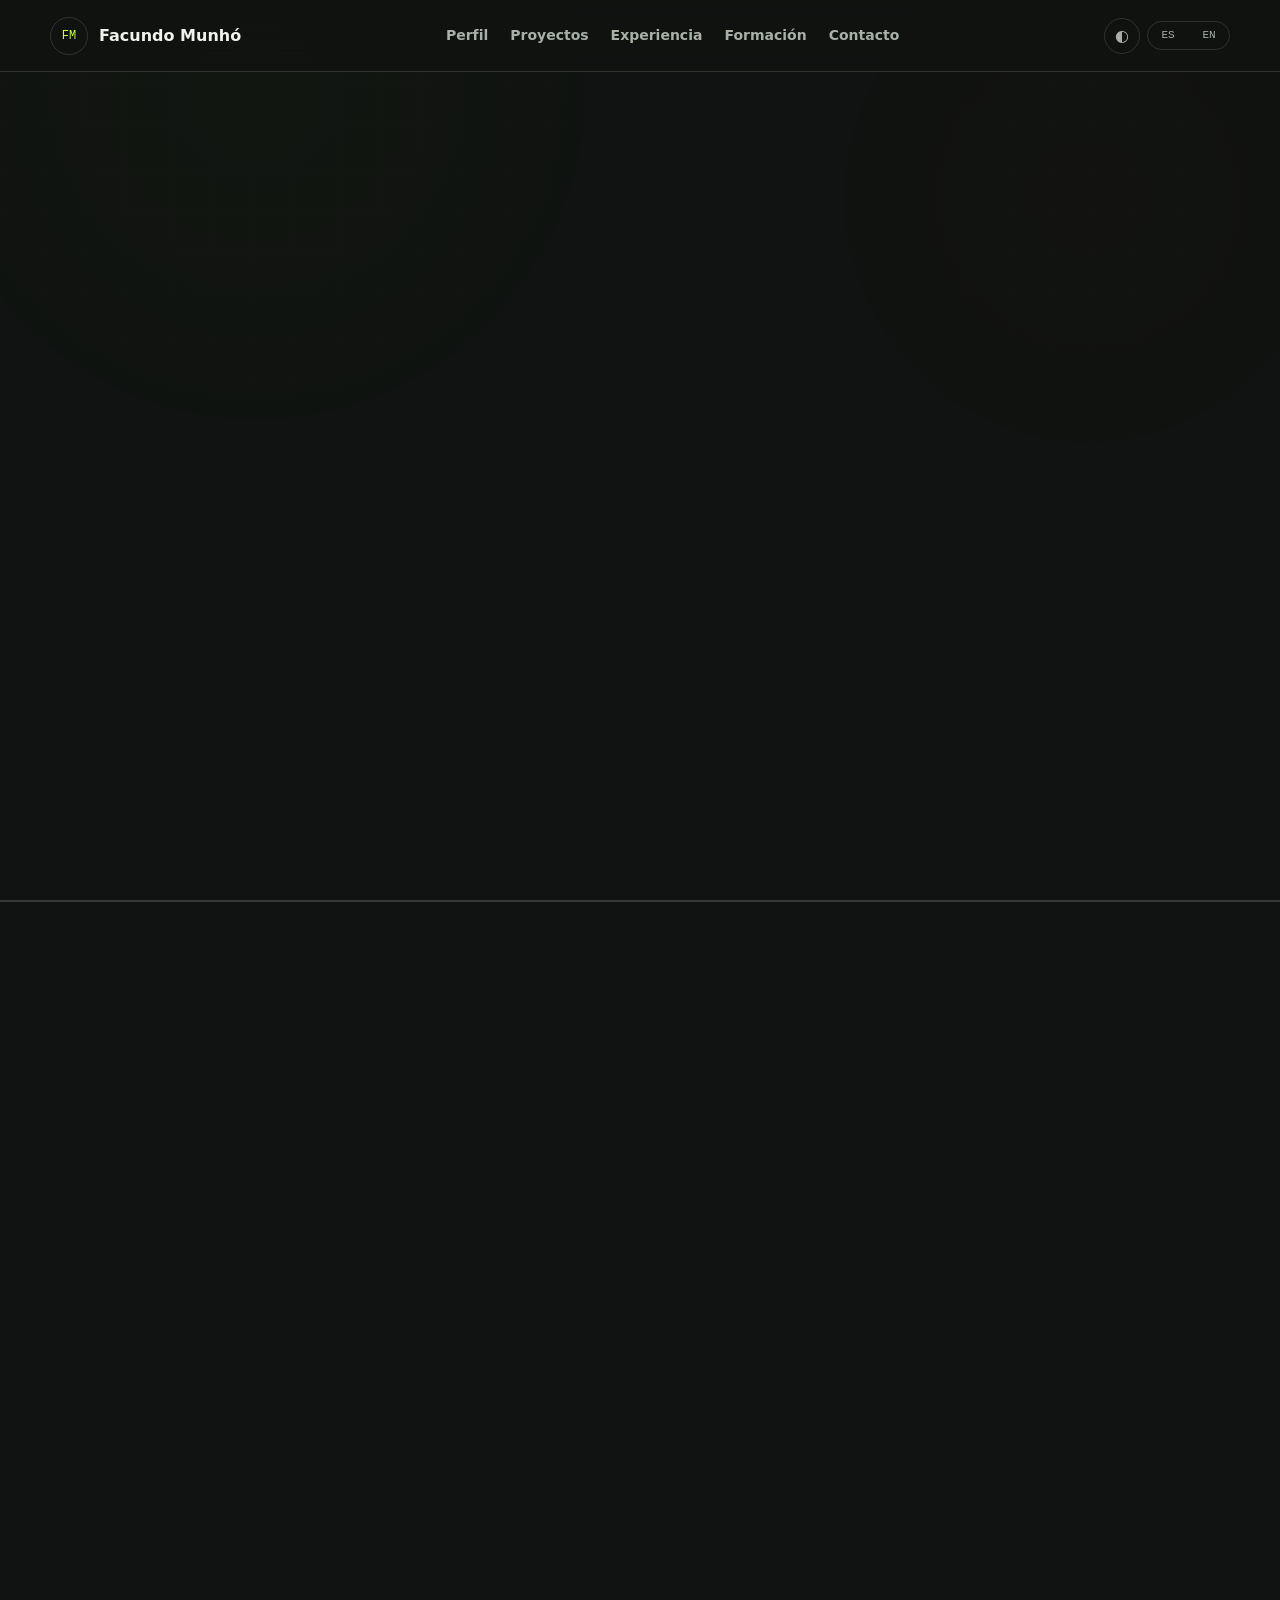
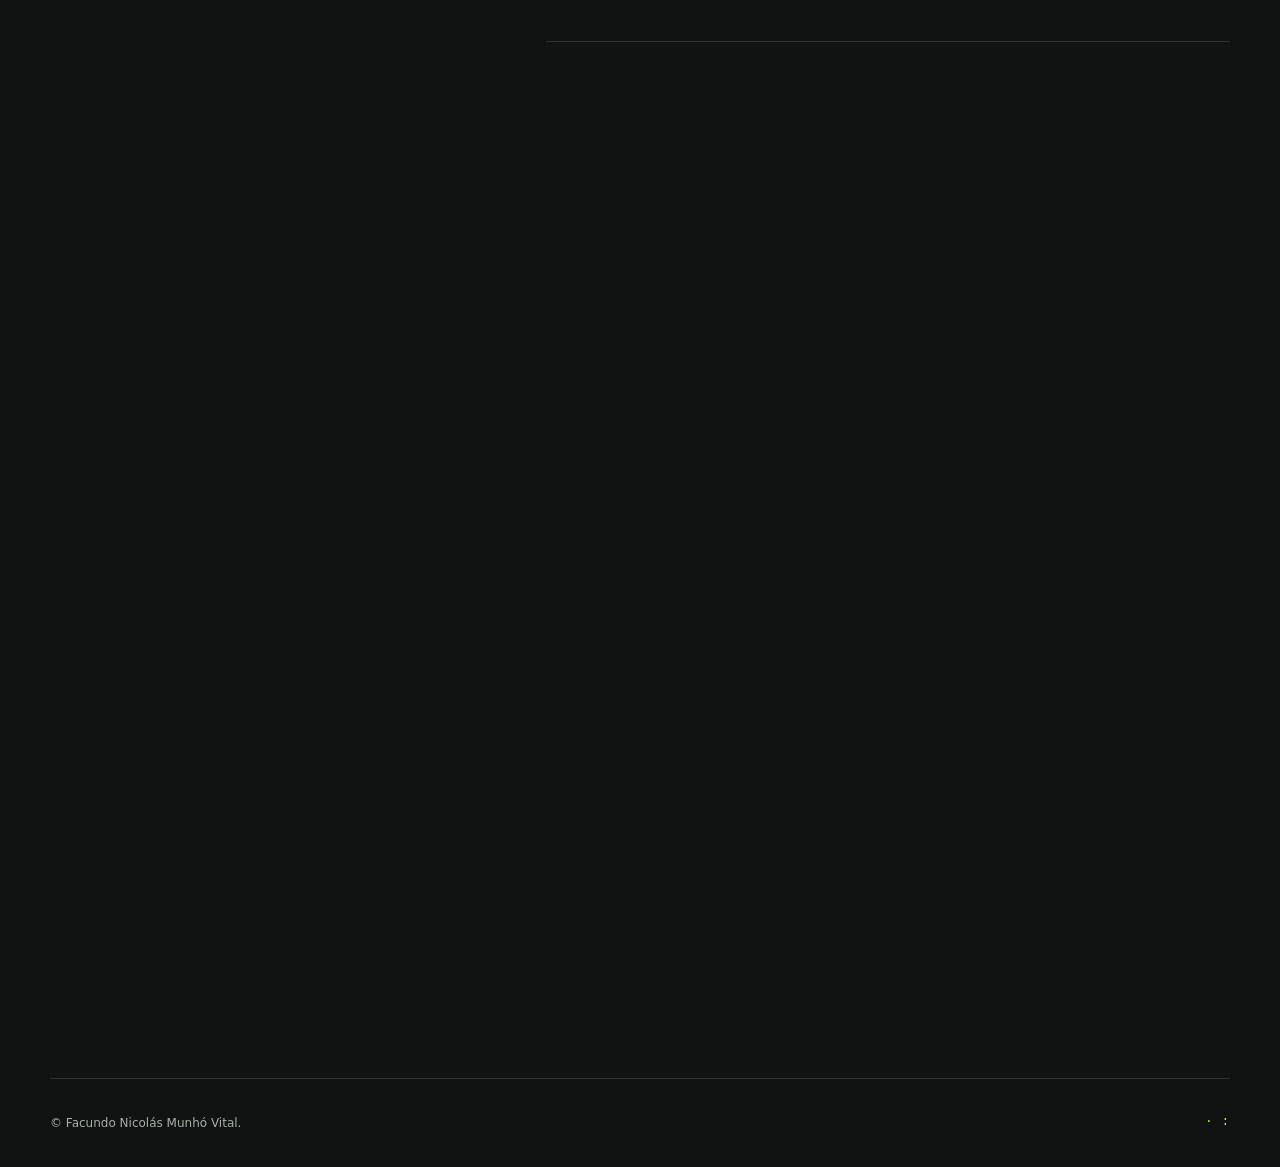
==== commit cb4f9fd6: "privacy: keep public profile data minimal" ====
--- a/index.html
+++ b/index.html
@@ -64,7 +64,7 @@
         </div>
         <div class="monogram" aria-hidden="true">FM</div>
         <p data-copy="hero.status"></p>
-        <div class="coordinate mono">34.4524° S · 58.6412° W</div>
+        <div class="coordinate mono">BUENOS AIRES · ARGENTINA</div>
       </aside>
     </section>
 
--- a/style.css
+++ b/style.css
@@ -1,136 +1,1028 @@
+:root {
+  --bg: #101311;
+  --surface: #171b18;
+  --surface-2: #1e2420;
+  --text: #f0f2ed;
+  --muted: #a8b0a9;
+  --line: rgba(240, 242, 237, 0.14);
+  --accent: #c7ff4a;
+  --accent-ink: #101311;
+  --warm: #ff7a45;
+  --shadow: 0 22px 80px rgba(0, 0, 0, 0.28);
+  --max: 1180px;
+  --radius: 22px;
+}
+
+html[data-theme="light"] {
+  --bg: #f3f4ed;
+  --surface: #ffffff;
+  --surface-2: #e8ebe2;
+  --text: #171a18;
+  --muted: #59615b;
+  --line: rgba(23, 26, 24, 0.16);
+  --accent: #5d7d00;
+  --accent-ink: #ffffff;
+  --warm: #c4421d;
+  --shadow: 0 22px 80px rgba(30, 42, 33, 0.12);
+}
+
+* {
+  box-sizing: border-box;
+}
+
+html {
+  scroll-behavior: smooth;
+  scroll-padding-top: 88px;
+}
+
 body {
-    font-family: Arial, sans-serif;
-    line-height: 1.6;
+  margin: 0;
+  background: var(--bg);
+  color: var(--text);
+  font-family: "Manrope", system-ui, sans-serif;
+  font-size: 16px;
+  line-height: 1.7;
+  transition: background 180ms ease, color 180ms ease;
+}
+
+a {
+  color: inherit;
+}
+
+button,
+a {
+  -webkit-tap-highlight-color: transparent;
+}
+
+button {
+  font: inherit;
+}
+
+.noise {
+  position: fixed;
+  inset: 0;
+  z-index: -1;
+  pointer-events: none;
+  opacity: 0.18;
+  background-image:
+    radial-gradient(circle at 20% 10%, rgba(199, 255, 74, 0.1), transparent 32%),
+    radial-gradient(circle at 85% 22%, rgba(255, 122, 69, 0.08), transparent 26%),
+    linear-gradient(rgba(255, 255, 255, 0.018) 1px, transparent 1px),
+    linear-gradient(90deg, rgba(255, 255, 255, 0.018) 1px, transparent 1px);
+  background-size: auto, auto, 42px 42px, 42px 42px;
+}
+
+.skip-link {
+  position: fixed;
+  left: 16px;
+  top: -80px;
+  z-index: 100;
+  padding: 10px 16px;
+  border-radius: 8px;
+  background: var(--accent);
+  color: var(--accent-ink);
+}
+
+.skip-link:focus {
+  top: 16px;
+}
+
+.section-shell {
+  width: min(calc(100% - 40px), var(--max));
+  margin-inline: auto;
+}
+
+.section-space {
+  padding-block: clamp(80px, 10vw, 150px);
+}
+
+.site-header {
+  position: sticky;
+  top: 0;
+  z-index: 50;
+  display: grid;
+  grid-template-columns: auto 1fr auto;
+  align-items: center;
+  gap: 28px;
+  min-height: 72px;
+  padding: 12px max(20px, calc((100vw - var(--max)) / 2));
+  border-bottom: 1px solid var(--line);
+  background: color-mix(in srgb, var(--bg) 82%, transparent);
+  backdrop-filter: blur(18px);
+}
+
+.brand {
+  display: inline-flex;
+  align-items: center;
+  gap: 11px;
+  text-decoration: none;
+  font-weight: 800;
+}
+
+.brand-mark {
+  display: grid;
+  width: 38px;
+  aspect-ratio: 1;
+  place-items: center;
+  border: 1px solid var(--line);
+  border-radius: 50%;
+  color: var(--accent);
+  font: 500 12px/1 "DM Mono", monospace;
+}
+
+.main-nav {
+  display: flex;
+  justify-content: center;
+  gap: 22px;
+}
+
+.main-nav a,
+.text-link {
+  position: relative;
+  color: var(--muted);
+  font-size: 14px;
+  font-weight: 600;
+  text-decoration: none;
+}
+
+.main-nav a::after,
+.text-link::after {
+  position: absolute;
+  right: 0;
+  bottom: -4px;
+  left: 0;
+  height: 1px;
+  background: var(--accent);
+  content: "";
+  transform: scaleX(0);
+  transform-origin: right;
+  transition: transform 180ms ease;
+}
+
+.main-nav a:hover::after,
+.text-link:hover::after {
+  transform: scaleX(1);
+  transform-origin: left;
+}
+
+.header-actions,
+.lang-switch {
+  display: flex;
+  align-items: center;
+  gap: 7px;
+}
+
+.icon-button,
+.lang-switch button,
+.menu-toggle {
+  border: 1px solid var(--line);
+  border-radius: 999px;
+  background: transparent;
+  color: var(--muted);
+  cursor: pointer;
+}
+
+.icon-button {
+  width: 36px;
+  height: 36px;
+}
+
+.lang-switch {
+  padding: 3px;
+  border: 1px solid var(--line);
+  border-radius: 999px;
+}
+
+.lang-switch button {
+  min-width: 34px;
+  padding: 5px 8px;
+  border: 0;
+  font: 500 11px/1 "DM Mono", monospace;
+}
+
+.lang-switch button.active {
+  background: var(--accent);
+  color: var(--accent-ink);
+}
+
+.menu-toggle {
+  display: none;
+  padding: 8px 13px;
+}
+
+.hero {
+  display: grid;
+  grid-template-columns: minmax(0, 1.4fr) minmax(300px, 0.6fr);
+  align-items: center;
+  gap: clamp(54px, 8vw, 110px);
+  min-height: calc(100vh - 72px);
+  padding-block: 80px;
+}
+
+.eyebrow,
+.mono {
+  margin: 0 0 18px;
+  color: var(--accent);
+  font: 500 12px/1.5 "DM Mono", monospace;
+  letter-spacing: 0.09em;
+  text-transform: uppercase;
+}
+
+.hero h1 {
+  max-width: 820px;
+  margin: 0;
+  font-size: clamp(49px, 7.4vw, 104px);
+  font-weight: 700;
+  letter-spacing: -0.065em;
+  line-height: 0.96;
+}
+
+.hero-summary,
+.lead {
+  color: var(--muted);
+  font-size: clamp(18px, 2vw, 23px);
+  line-height: 1.55;
+}
+
+.hero-summary {
+  max-width: 680px;
+  margin: 30px 0;
+}
+
+.hero-actions,
+.contact-actions {
+  display: flex;
+  flex-wrap: wrap;
+  align-items: center;
+  gap: 12px;
+}
+
+.button {
+  display: inline-flex;
+  min-height: 48px;
+  align-items: center;
+  justify-content: center;
+  padding: 11px 19px;
+  border: 1px solid var(--line);
+  border-radius: 999px;
+  cursor: pointer;
+  font-weight: 700;
+  text-decoration: none;
+  transition: transform 180ms ease, background 180ms ease, border-color 180ms ease;
+}
+
+.button:hover {
+  transform: translateY(-2px);
+}
+
+.button-primary {
+  border-color: var(--accent);
+  background: var(--accent);
+  color: var(--accent-ink);
+}
+
+.button-secondary {
+  background: var(--surface);
+}
+
+.availability {
+  display: flex;
+  align-items: center;
+  gap: 9px;
+  margin-top: 30px;
+  color: var(--muted);
+  font-size: 13px;
+}
+
+.status-dot {
+  width: 8px;
+  height: 8px;
+  border-radius: 50%;
+  background: var(--accent);
+  box-shadow: 0 0 0 6px color-mix(in srgb, var(--accent) 13%, transparent);
+}
+
+.hero-card {
+  position: relative;
+  overflow: hidden;
+  padding: 24px;
+  border: 1px solid var(--line);
+  border-radius: var(--radius);
+  background: linear-gradient(145deg, var(--surface-2), var(--surface));
+  box-shadow: var(--shadow);
+  transform: rotate(2deg);
+}
+
+.hero-card::before {
+  position: absolute;
+  inset: -20% 45% 40% -15%;
+  border-radius: 50%;
+  background: color-mix(in srgb, var(--accent) 18%, transparent);
+  content: "";
+  filter: blur(30px);
+}
+
+.hero-card-top {
+  position: relative;
+  display: flex;
+  align-items: center;
+  justify-content: space-between;
+}
+
+.signal {
+  display: flex;
+  align-items: end;
+  gap: 3px;
+  height: 18px;
+}
+
+.signal i {
+  display: block;
+  width: 3px;
+  background: var(--accent);
+}
+
+.signal i:nth-child(1) { height: 7px; }
+.signal i:nth-child(2) { height: 12px; }
+.signal i:nth-child(3) { height: 18px; }
+
+.monogram {
+  position: relative;
+  display: grid;
+  width: 100%;
+  aspect-ratio: 1 / 0.78;
+  place-items: center;
+  color: var(--text);
+  font-size: clamp(80px, 13vw, 156px);
+  font-weight: 800;
+  letter-spacing: -0.11em;
+  line-height: 1;
+}
+
+.hero-card p {
+  position: relative;
+  max-width: 230px;
+  margin: 20px 0 28px;
+  font-size: 18px;
+  font-weight: 700;
+  line-height: 1.35;
+}
+
+.coordinate {
+  position: relative;
+  margin: 0;
+  color: var(--muted);
+  font-size: 10px;
+}
+
+.stats-band {
+  border-block: 1px solid var(--line);
+  background: var(--surface);
+}
+
+.stats {
+  display: grid;
+  grid-template-columns: repeat(3, 1fr);
+}
+
+.stat {
+  padding: 28px clamp(18px, 4vw, 52px);
+  border-right: 1px solid var(--line);
+}
+
+.stat:first-child {
+  padding-left: 0;
+}
+
+.stat:last-child {
+  border-right: 0;
+}
+
+.stat strong {
+  display: block;
+  color: var(--accent);
+  font: 500 clamp(24px, 3vw, 39px)/1 "DM Mono", monospace;
+}
+
+.stat span {
+  display: block;
+  margin-top: 8px;
+  color: var(--muted);
+  font-size: 13px;
+}
+
+.profile,
+#experience,
+#education,
+#skills {
+  display: grid;
+  grid-template-columns: minmax(250px, 0.7fr) minmax(0, 1.3fr);
+  gap: clamp(48px, 10vw, 140px);
+}
+
+.section-heading h2,
+.contact h2 {
+  margin: 0;
+  font-size: clamp(38px, 5.3vw, 70px);
+  font-weight: 650;
+  letter-spacing: -0.05em;
+  line-height: 1.04;
+}
+
+.section-heading.wide {
+  max-width: 970px;
+  margin-bottom: 55px;
+}
+
+.profile-content > p:first-child {
+  margin-top: 0;
+}
+
+.profile-content > p:not(.lead) {
+  max-width: 730px;
+  color: var(--muted);
+}
+
+.principles {
+  display: grid;
+  grid-template-columns: repeat(3, 1fr);
+  gap: 14px;
+  margin-top: 44px;
+}
+
+.principle,
+.skill-group,
+.education-card {
+  padding: 22px;
+  border: 1px solid var(--line);
+  border-radius: 16px;
+  background: color-mix(in srgb, var(--surface) 84%, transparent);
+}
+
+.principle strong {
+  display: block;
+  margin-bottom: 7px;
+}
+
+.principle p,
+.education-card p {
+  margin: 0;
+  color: var(--muted);
+  font-size: 14px;
+}
+
+.projects-grid {
+  display: grid;
+  grid-template-columns: repeat(12, 1fr);
+  gap: 18px;
+}
+
+.project-card {
+  position: relative;
+  display: flex;
+  min-height: 420px;
+  flex-direction: column;
+  grid-column: span 4;
+  overflow: hidden;
+  padding: 28px;
+  border: 1px solid var(--line);
+  border-radius: var(--radius);
+  background: var(--surface);
+  transition: transform 200ms ease, border-color 200ms ease;
+}
+
+.project-card:first-child {
+  grid-column: span 7;
+}
+
+.project-card:nth-child(2) {
+  grid-column: span 5;
+}
+
+.project-card:hover {
+  border-color: color-mix(in srgb, var(--accent) 48%, var(--line));
+  transform: translateY(-6px);
+}
+
+.project-number {
+  color: var(--muted);
+  font: 500 11px/1 "DM Mono", monospace;
+}
+
+.project-card h3 {
+  margin: auto 0 6px;
+  font-size: clamp(38px, 5vw, 64px);
+  letter-spacing: -0.06em;
+  line-height: 1;
+}
+
+.project-card:nth-child(3) h3 {
+  font-size: clamp(32px, 4vw, 48px);
+}
+
+.project-kicker {
+  color: var(--accent);
+  font: 500 12px/1.5 "DM Mono", monospace;
+  text-transform: uppercase;
+}
+
+.project-card p {
+  color: var(--muted);
+}
+
+.tag-list {
+  display: flex;
+  flex-wrap: wrap;
+  gap: 7px;
+  margin: 16px 0 22px;
+}
+
+.tag {
+  padding: 5px 9px;
+  border: 1px solid var(--line);
+  border-radius: 999px;
+  color: var(--muted);
+  font: 500 10px/1 "DM Mono", monospace;
+}
+
+.project-card .text-link {
+  align-self: flex-start;
+  color: var(--text);
+}
+
+.timeline {
+  border-top: 1px solid var(--line);
+}
+
+.timeline-item {
+  display: grid;
+  grid-template-columns: 150px minmax(0, 1fr);
+  gap: 26px;
+  padding: 32px 0;
+  border-bottom: 1px solid var(--line);
+}
+
+.timeline-date {
+  color: var(--accent);
+  font: 500 11px/1.5 "DM Mono", monospace;
+}
+
+.timeline-item h3,
+.education-card h3,
+.skill-group h3 {
+  margin: 0 0 7px;
+  line-height: 1.3;
+}
+
+.timeline-org {
+  color: var(--muted);
+  font-size: 13px;
+}
+
+.timeline-summary {
+  margin-bottom: 0;
+  color: var(--muted);
+}
+
+.education-grid,
+.skills-grid {
+  display: grid;
+  gap: 14px;
+}
+
+.education-card {
+  position: relative;
+  padding-right: 100px;
+}
+
+.education-card .date {
+  position: absolute;
+  top: 22px;
+  right: 22px;
+  color: var(--accent);
+  font: 500 11px/1 "DM Mono", monospace;
+}
+
+.education-card .institution {
+  margin: 0 0 14px;
+  color: var(--text);
+  font-size: 13px;
+}
+
+.skills-grid {
+  grid-template-columns: repeat(2, 1fr);
+}
+
+.skill-group:first-child {
+  grid-column: 1 / -1;
+}
+
+.skill-tags {
+  display: flex;
+  flex-wrap: wrap;
+  gap: 9px;
+}
+
+.skill-tags span {
+  padding: 7px 10px;
+  border-radius: 8px;
+  background: var(--surface-2);
+  color: var(--muted);
+  font: 500 11px/1 "DM Mono", monospace;
+}
+
+.contact {
+  display: grid;
+  grid-template-columns: 1.2fr 0.8fr;
+  align-items: end;
+  gap: 60px;
+  margin-bottom: 100px;
+  padding: clamp(35px, 6vw, 78px);
+  border: 1px solid var(--line);
+  border-radius: var(--radius);
+  background:
+    linear-gradient(135deg, color-mix(in srgb, var(--accent) 13%, transparent), transparent 42%),
+    var(--surface);
+}
+
+.contact .lead {
+  margin-bottom: 0;
+}
+
+.contact-actions {
+  justify-content: flex-end;
+}
+
+.site-footer {
+  display: flex;
+  justify-content: space-between;
+  gap: 30px;
+  padding-block: 34px;
+  border-top: 1px solid var(--line);
+  color: var(--muted);
+  font-size: 12px;
+}
+
+.site-footer p {
+  margin: 0;
+}
+
+.reveal {
+  opacity: 0;
+  transform: translateY(16px);
+  transition: opacity 500ms ease, transform 500ms ease;
+}
+
+.reveal.visible {
+  opacity: 1;
+  transform: none;
+}
+
+/* CV */
+.cv-page {
+  min-height: 100vh;
+  background: #e8e9e3;
+  color: #151815;
+}
+
+.cv-toolbar {
+  position: sticky;
+  top: 0;
+  z-index: 20;
+  display: flex;
+  align-items: center;
+  justify-content: center;
+  gap: 18px;
+  padding: 12px;
+  border-bottom: 1px solid rgba(21, 24, 21, 0.12);
+  background: rgba(232, 233, 227, 0.9);
+  backdrop-filter: blur(16px);
+}
+
+.cv-document {
+  width: min(calc(100% - 30px), 900px);
+  margin: 38px auto 80px;
+  padding: 54px 62px;
+  background: #fff;
+  box-shadow: 0 25px 70px rgba(24, 31, 25, 0.13);
+}
+
+.cv-header {
+  display: grid;
+  grid-template-columns: 1fr auto;
+  gap: 30px;
+  padding-bottom: 24px;
+  border-bottom: 3px solid #1c2c23;
+}
+
+.cv-header h1 {
+  margin: 0;
+  font-size: 37px;
+  letter-spacing: -0.04em;
+  line-height: 1;
+}
+
+.cv-headline {
+  margin: 10px 0 0;
+  color: #476151;
+  font-weight: 700;
+}
+
+.cv-contact {
+  text-align: right;
+  font-size: 11px;
+  line-height: 1.75;
+}
+
+.cv-contact a {
+  text-decoration: none;
+}
+
+.cv-section {
+  margin-top: 25px;
+}
+
+.cv-section h2 {
+  margin: 0 0 10px;
+  color: #31513e;
+  font: 700 13px/1.2 "Manrope", sans-serif;
+  letter-spacing: 0.08em;
+  text-transform: uppercase;
+}
+
+.cv-section p,
+.cv-section li {
+  font-size: 11.5px;
+  line-height: 1.55;
+}
+
+.cv-section ul {
+  margin: 7px 0 0;
+  padding-left: 19px;
+}
+
+.cv-skills {
+  display: grid;
+  grid-template-columns: repeat(3, 1fr);
+  gap: 16px;
+}
+
+.cv-skills p {
+  margin: 0;
+}
+
+.cv-entry {
+  display: grid;
+  grid-template-columns: 1fr auto;
+  gap: 4px 20px;
+  margin-top: 16px;
+}
+
+.cv-entry h3 {
+  margin: 0;
+  font-size: 13px;
+}
+
+.cv-entry .meta {
+  color: #58645c;
+  font-size: 10.5px;
+}
+
+.cv-entry ul,
+.cv-entry .details {
+  grid-column: 1 / -1;
+}
+
+.cv-entry .details {
+  margin: 3px 0 0;
+}
+
+.cv-section.compact {
+  display: grid;
+  grid-template-columns: auto 1fr;
+  align-items: baseline;
+  gap: 20px;
+}
+
+.cv-section.compact p {
+  margin: 0;
+}
+
+@media (max-width: 920px) {
+  .brand-name {
+    display: none;
+  }
+
+  .main-nav {
+    gap: 14px;
+  }
+
+  .hero {
+    grid-template-columns: 1fr;
+    min-height: auto;
+  }
+
+  .hero-card {
+    width: min(100%, 470px);
+    transform: none;
+  }
+
+  .profile,
+  #experience,
+  #education,
+  #skills {
+    grid-template-columns: 1fr;
+  }
+
+  .project-card,
+  .project-card:first-child,
+  .project-card:nth-child(2) {
+    grid-column: span 6;
+  }
+
+  .project-card:nth-child(3) {
+    grid-column: 1 / -1;
+  }
+
+  .contact {
+    grid-template-columns: 1fr;
+  }
+
+  .contact-actions {
+    justify-content: flex-start;
+  }
+}
+
+@media (max-width: 720px) {
+  .site-header {
+    grid-template-columns: auto 1fr auto;
+  }
+
+  .menu-toggle {
+    display: inline-flex;
+    justify-self: end;
+  }
+
+  .main-nav {
+    position: absolute;
+    top: calc(100% + 1px);
+    right: 14px;
+    left: 14px;
+    display: none;
+    flex-direction: column;
+    padding: 20px;
+    border: 1px solid var(--line);
+    border-radius: 15px;
+    background: var(--surface);
+    box-shadow: var(--shadow);
+  }
+
+  .main-nav.open {
+    display: flex;
+  }
+
+  .header-actions .icon-button {
+    display: none;
+  }
+
+  .hero h1 {
+    font-size: clamp(46px, 14vw, 72px);
+  }
+
+  .stats {
+    grid-template-columns: 1fr;
+  }
+
+  .stat,
+  .stat:first-child {
+    padding: 21px 0;
+    border-right: 0;
+    border-bottom: 1px solid var(--line);
+  }
+
+  .stat:last-child {
+    border-bottom: 0;
+  }
+
+  .principles,
+  .skills-grid {
+    grid-template-columns: 1fr;
+  }
+
+  .skill-group:first-child {
+    grid-column: auto;
+  }
+
+  .project-card,
+  .project-card:first-child,
+  .project-card:nth-child(2),
+  .project-card:nth-child(3) {
+    min-height: 360px;
+    grid-column: 1 / -1;
+  }
+
+  .timeline-item {
+    grid-template-columns: 1fr;
+    gap: 10px;
+  }
+
+  .education-card {
+    padding-right: 22px;
+  }
+
+  .education-card .date {
+    position: static;
+    display: block;
+    margin-bottom: 9px;
+  }
+
+  .site-footer {
+    flex-direction: column;
+  }
+
+  .cv-toolbar {
+    flex-wrap: wrap;
+  }
+
+  .cv-document {
+    margin-top: 0;
+    padding: 32px 25px;
+  }
+
+  .cv-header,
+  .cv-skills {
+    grid-template-columns: 1fr;
+  }
+
+  .cv-contact {
+    text-align: left;
+  }
+}
+
+@media (prefers-reduced-motion: reduce) {
+  html {
+    scroll-behavior: auto;
+  }
+
+  *,
+  *::before,
+  *::after {
+    animation-duration: 0.01ms !important;
+    transition-duration: 0.01ms !important;
+  }
+
+  .reveal {
+    opacity: 1;
+    transform: none;
+  }
+}
+
+@media print {
+  @page {
+    size: A4;
+    margin: 10mm 12mm;
+  }
+
+  .no-print {
+    display: none !important;
+  }
+
+  .cv-page {
+    background: #fff;
+  }
+
+  .cv-document {
+    width: auto;
     margin: 0;
     padding: 0;
-    background: #f4f4f4;
-    color: #333;
-}
-
-.container {
-    width: 80%;
-    margin: auto;
-    overflow: hidden;
-    padding: 20px 0;
-}
-
-header {
-    background: #333;
-    color: #fff;
-    padding-top: 20px;
-    min-height: 70px;
-    border-bottom: #77aaff 3px solid;
-}
-
-header h1 {
-    text-align: center;
-    margin: 0;
-    padding-bottom: 10px;
-}
-
-header p {
-    text-align: center;
-    font-size: 1.1em;
-}
-
-header nav ul {
-    padding: 0;
-    list-style: none;
-    text-align: center;
-}
-
-header nav ul li {
-    display: inline;
-    padding: 0 15px;
-}
-
-header nav a {
-    color: #fff;
+    box-shadow: none;
+  }
+
+  .cv-header h1 {
+    font-size: 30px;
+  }
+
+  .cv-section {
+    margin-top: 17px;
+    break-inside: avoid;
+  }
+
+  .cv-entry {
+    margin-top: 10px;
+    break-inside: avoid;
+  }
+
+  .cv-section p,
+  .cv-section li {
+    font-size: 9.5px;
+    line-height: 1.4;
+  }
+
+  .cv-section h2 {
+    font-size: 11px;
+  }
+
+  a {
     text-decoration: none;
-    text-transform: uppercase;
-    font-size: 16px;
-}
-
-header nav a:hover {
-    color: #77aaff;
-}
-
-.section {
-    padding: 20px 0;
-    border-bottom: 1px solid #ddd;
-    margin-bottom: 20px;
-}
-
-.section:last-of-type {
-    border-bottom: none;
-}
-
-h2 {
-    color: #333;
-    text-align: center;
-    margin-bottom: 20px;
-}
-
-.job-entry {
-    background: #fff;
-    padding: 15px;
-    margin-bottom: 10px;
-    border-left: 5px solid #77aaff;
-    box-shadow: 0 2px 5px rgba(0,0,0,0.1);
-}
-
-.job-entry h3 {
-    margin-top: 0;
-    color: #555;
-}
-
-.projects-grid {
-    display: grid;
-    grid-template-columns: repeat(auto-fit, minmax(300px, 1fr));
-    gap: 20px;
-}
-
-.project-card {
-    background: #fff;
-    border: 1px solid #ddd;
-    padding: 15px;
-    border-radius: 8px;
-    box-shadow: 0 2px 5px rgba(0,0,0,0.1);
-    display: flex;
-    flex-direction: column;
-    justify-content: space-between; /* Empuja el botón al final */
-}
-
-.project-card h3 {
-    margin-top: 0;
-    color: #007bff;
-}
-
-.project-card p {
-    font-size: 0.9em;
-    color: #666;
-    flex-grow: 1; /* Permite que la descripción ocupe el espacio disponible */
-}
-
-.project-card a.button {
-    display: inline-block;
-    background: #007bff;
-    color: #fff;
-    padding: 8px 15px;
-    text-decoration: none;
-    border-radius: 5px;
-    margin-top: 10px; /* Espacio entre descripción y botón */
-    text-align: center;
-}
-
-.project-card a.button:hover {
-    background: #0056b3;
-}
-
-footer {
-    text-align: center;
-    padding: 20px;
-    background: #333;
-    color: #fff;
-    margin-top: 20px;
-}+  }
+}
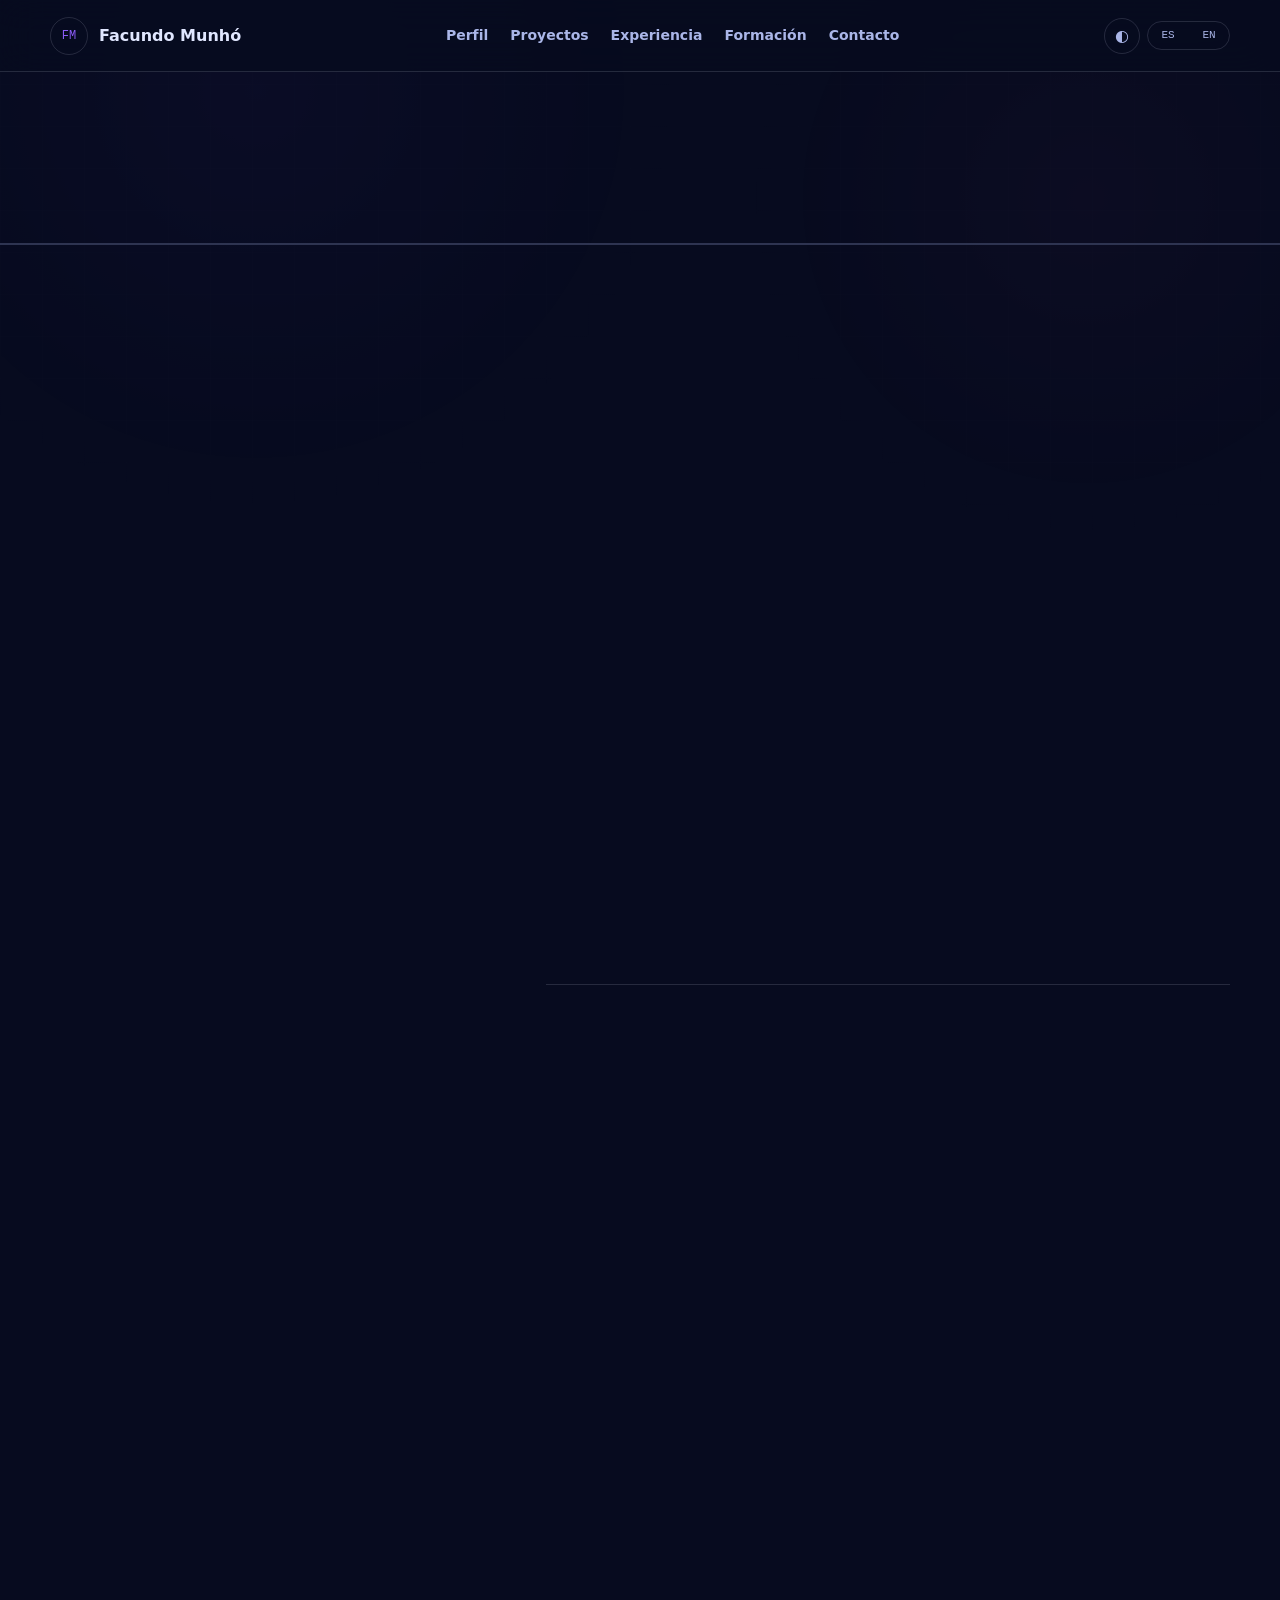
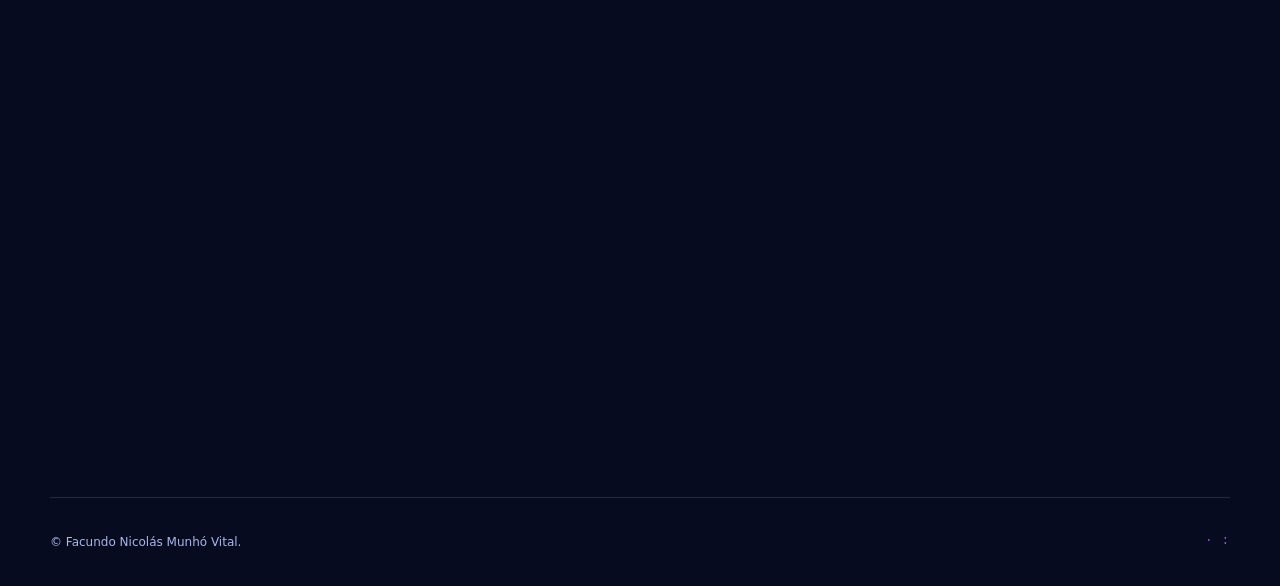
==== commit 4df97713: "redesign: polish portfolio presentation and interactions" ====
--- a/index.html
+++ b/index.html
@@ -4,7 +4,7 @@
   <meta charset="utf-8">
   <meta name="viewport" content="width=device-width, initial-scale=1">
   <meta name="color-scheme" content="dark light">
-  <meta name="theme-color" content="#101311">
+  <meta name="theme-color" content="#070b1f">
   <meta name="description" content="Portafolio de Facundo Munhó">
   <title>Facundo Munhó · Portfolio</title>
   <link rel="canonical" href="https://munhof.com.ar/">
@@ -17,6 +17,7 @@
 <body data-page="portfolio">
   <a class="skip-link" href="#main">Saltar al contenido</a>
   <div class="noise" aria-hidden="true"></div>
+  <canvas class="starfield" aria-hidden="true"></canvas>
 
   <header class="site-header">
     <a class="brand" href="#top" aria-label="Facundo Munhó">
@@ -46,6 +47,7 @@
     <section id="top" class="hero section-shell">
       <div class="hero-copy reveal">
         <p class="eyebrow" data-copy="hero.eyebrow"></p>
+        <p class="hero-status" data-copy="hero.status"></p>
         <h1 data-copy="hero.title"></h1>
         <p class="hero-summary" data-copy="hero.summary"></p>
         <div class="hero-actions">
@@ -57,15 +59,6 @@
           <span data-copy="hero.availability"></span>
         </div>
       </div>
-      <aside class="hero-card reveal" aria-label="Professional snapshot">
-        <div class="hero-card-top">
-          <span class="mono">PROFILE / 2026</span>
-          <span class="signal" aria-hidden="true"><i></i><i></i><i></i></span>
-        </div>
-        <div class="monogram" aria-hidden="true">FM</div>
-        <p data-copy="hero.status"></p>
-        <div class="coordinate mono">BUENOS AIRES · ARGENTINA</div>
-      </aside>
     </section>
 
     <section class="stats-band" aria-label="Highlights">
@@ -79,7 +72,7 @@
       </div>
       <div class="profile-content reveal">
         <p class="lead" data-copy="about.lead"></p>
-        <p data-copy="about.body"></p>
+        <div id="story" class="story"></div>
         <div id="principles" class="principles"></div>
       </div>
     </section>
@@ -123,9 +116,11 @@
         <p class="lead" data-copy="ui.contactText"></p>
       </div>
       <div class="contact-actions">
-        <a class="button button-primary" href="mailto:facundomunho@gmail.com">facundomunho@gmail.com</a>
-        <a class="text-link" href="https://www.linkedin.com/in/facundomunho/" target="_blank" rel="noreferrer" data-copy="ui.viewLinkedin">LinkedIn</a>
-        <a class="text-link" href="https://github.com/munhof" target="_blank" rel="noreferrer" data-copy="ui.viewGithub">GitHub</a>
+        <a class="button button-primary" href="mailto:facundomunho@gmail.com?subject=Consulta%20desde%20munhof.com.ar" data-copy="ui.contactEmail">Escribirme por email</a>
+        <div class="contact-socials">
+          <a class="button button-secondary" href="https://www.linkedin.com/in/facundomunho/" target="_blank" rel="noreferrer" data-copy="ui.viewLinkedin">LinkedIn</a>
+          <a class="button button-secondary" href="https://github.com/munhof" target="_blank" rel="noreferrer" data-copy="ui.viewGithub">GitHub</a>
+        </div>
       </div>
     </section>
   </main>
@@ -135,6 +130,6 @@
     <p class="mono"><span data-copy="ui.sourceNote"></span> · <span data-copy="ui.updated"></span>: <time id="updated"></time></p>
   </footer>
 
-  <script src="script.js" defer></script>
+  <script type="module" src="script.js"></script>
 </body>
 </html>
--- a/style.css
+++ b/style.css
@@ -1,29 +1,29 @@
 :root {
-  --bg: #101311;
-  --surface: #171b18;
-  --surface-2: #1e2420;
-  --text: #f0f2ed;
-  --muted: #a8b0a9;
-  --line: rgba(240, 242, 237, 0.14);
-  --accent: #c7ff4a;
-  --accent-ink: #101311;
-  --warm: #ff7a45;
+  --bg: #070b1f;
+  --surface: #101634;
+  --surface-2: #171f46;
+  --text: #e0e7ff;
+  --muted: #aab6e8;
+  --line: rgba(224, 231, 255, 0.14);
+  --accent: #8b5cf6;
+  --accent-ink: #070b1f;
+  --warm: #f472b6;
   --shadow: 0 22px 80px rgba(0, 0, 0, 0.28);
   --max: 1180px;
   --radius: 22px;
 }
 
 html[data-theme="light"] {
-  --bg: #f3f4ed;
+  --bg: #f7f5ff;
   --surface: #ffffff;
-  --surface-2: #e8ebe2;
-  --text: #171a18;
-  --muted: #59615b;
-  --line: rgba(23, 26, 24, 0.16);
-  --accent: #5d7d00;
+  --surface-2: #ece9ff;
+  --text: #17142e;
+  --muted: #5e5b82;
+  --line: rgba(23, 20, 46, 0.16);
+  --accent: #6d3de3;
   --accent-ink: #ffffff;
-  --warm: #c4421d;
-  --shadow: 0 22px 80px rgba(30, 42, 33, 0.12);
+  --warm: #d94891;
+  --shadow: 0 22px 80px rgba(43, 31, 98, 0.12);
 }
 
 * {
@@ -65,11 +65,20 @@
   pointer-events: none;
   opacity: 0.18;
   background-image:
-    radial-gradient(circle at 20% 10%, rgba(199, 255, 74, 0.1), transparent 32%),
-    radial-gradient(circle at 85% 22%, rgba(255, 122, 69, 0.08), transparent 26%),
+    radial-gradient(circle at 20% 10%, rgba(139, 92, 246, 0.18), transparent 32%),
+    radial-gradient(circle at 85% 22%, rgba(244, 114, 182, 0.14), transparent 26%),
     linear-gradient(rgba(255, 255, 255, 0.018) 1px, transparent 1px),
     linear-gradient(90deg, rgba(255, 255, 255, 0.018) 1px, transparent 1px);
   background-size: auto, auto, 42px 42px, 42px 42px;
+}
+
+.starfield {
+  position: fixed;
+  inset: 0;
+  z-index: -1;
+  width: 100%;
+  height: 100%;
+  pointer-events: none;
 }
 
 .skip-link {
@@ -212,11 +221,11 @@
 
 .hero {
   display: grid;
-  grid-template-columns: minmax(0, 1.4fr) minmax(300px, 0.6fr);
+  grid-template-columns: 1fr;
   align-items: center;
   gap: clamp(54px, 8vw, 110px);
-  min-height: calc(100vh - 72px);
-  padding-block: 80px;
+  min-height: auto;
+  padding: clamp(0px, 3vw, 10px) 0 50px;
 }
 
 .eyebrow,
@@ -235,6 +244,13 @@
   font-weight: 700;
   letter-spacing: -0.065em;
   line-height: 0.96;
+}
+
+.hero-status {
+  margin: -8px 0 14px;
+  color: var(--muted);
+  font-size: 14px;
+  font-weight: 700;
 }
 
 .hero-summary,
@@ -302,79 +318,6 @@
   box-shadow: 0 0 0 6px color-mix(in srgb, var(--accent) 13%, transparent);
 }
 
-.hero-card {
-  position: relative;
-  overflow: hidden;
-  padding: 24px;
-  border: 1px solid var(--line);
-  border-radius: var(--radius);
-  background: linear-gradient(145deg, var(--surface-2), var(--surface));
-  box-shadow: var(--shadow);
-  transform: rotate(2deg);
-}
-
-.hero-card::before {
-  position: absolute;
-  inset: -20% 45% 40% -15%;
-  border-radius: 50%;
-  background: color-mix(in srgb, var(--accent) 18%, transparent);
-  content: "";
-  filter: blur(30px);
-}
-
-.hero-card-top {
-  position: relative;
-  display: flex;
-  align-items: center;
-  justify-content: space-between;
-}
-
-.signal {
-  display: flex;
-  align-items: end;
-  gap: 3px;
-  height: 18px;
-}
-
-.signal i {
-  display: block;
-  width: 3px;
-  background: var(--accent);
-}
-
-.signal i:nth-child(1) { height: 7px; }
-.signal i:nth-child(2) { height: 12px; }
-.signal i:nth-child(3) { height: 18px; }
-
-.monogram {
-  position: relative;
-  display: grid;
-  width: 100%;
-  aspect-ratio: 1 / 0.78;
-  place-items: center;
-  color: var(--text);
-  font-size: clamp(80px, 13vw, 156px);
-  font-weight: 800;
-  letter-spacing: -0.11em;
-  line-height: 1;
-}
-
-.hero-card p {
-  position: relative;
-  max-width: 230px;
-  margin: 20px 0 28px;
-  font-size: 18px;
-  font-weight: 700;
-  line-height: 1.35;
-}
-
-.coordinate {
-  position: relative;
-  margin: 0;
-  color: var(--muted);
-  font-size: 10px;
-}
-
 .stats-band {
   border-block: 1px solid var(--line);
   background: var(--surface);
@@ -438,9 +381,13 @@
   margin-top: 0;
 }
 
-.profile-content > p:not(.lead) {
+.story p {
   max-width: 730px;
   color: var(--muted);
+}
+
+.story p:first-child {
+  margin-top: 0;
 }
 
 .principles {
@@ -480,7 +427,7 @@
 .project-card {
   position: relative;
   display: flex;
-  min-height: 420px;
+  min-height: clamp(360px, 38vw, 440px);
   flex-direction: column;
   grid-column: span 4;
   overflow: hidden;
@@ -491,14 +438,6 @@
   transition: transform 200ms ease, border-color 200ms ease;
 }
 
-.project-card:first-child {
-  grid-column: span 7;
-}
-
-.project-card:nth-child(2) {
-  grid-column: span 5;
-}
-
 .project-card:hover {
   border-color: color-mix(in srgb, var(--accent) 48%, var(--line));
   transform: translateY(-6px);
@@ -510,14 +449,10 @@
 }
 
 .project-card h3 {
-  margin: auto 0 6px;
-  font-size: clamp(38px, 5vw, 64px);
+  margin: 16px 0 6px;
+  font-size: var(--project-title-size, clamp(32px, 4.3vw, 54px));
   letter-spacing: -0.06em;
   line-height: 1;
-}
-
-.project-card:nth-child(3) h3 {
-  font-size: clamp(32px, 4vw, 48px);
 }
 
 .project-kicker {
@@ -546,6 +481,7 @@
 }
 
 .project-card .text-link {
+  margin-top: auto;
   align-self: flex-start;
   color: var(--text);
 }
@@ -636,13 +572,7 @@
   grid-template-columns: 1.2fr 0.8fr;
   align-items: end;
   gap: 60px;
-  margin-bottom: 100px;
-  padding: clamp(35px, 6vw, 78px);
-  border: 1px solid var(--line);
-  border-radius: var(--radius);
-  background:
-    linear-gradient(135deg, color-mix(in srgb, var(--accent) 13%, transparent), transparent 42%),
-    var(--surface);
+  margin-bottom: 48px;
 }
 
 .contact .lead {
@@ -651,6 +581,16 @@
 
 .contact-actions {
   justify-content: flex-end;
+}
+
+.contact-socials {
+  display: flex;
+  flex-wrap: wrap;
+  gap: 10px;
+}
+
+.contact-socials .button {
+  min-height: 42px;
 }
 
 .site-footer {
@@ -681,8 +621,8 @@
 /* CV */
 .cv-page {
   min-height: 100vh;
-  background: #e8e9e3;
-  color: #151815;
+  background: #eeedff;
+  color: #18152e;
 }
 
 .cv-toolbar {
@@ -694,8 +634,8 @@
   justify-content: center;
   gap: 18px;
   padding: 12px;
-  border-bottom: 1px solid rgba(21, 24, 21, 0.12);
-  background: rgba(232, 233, 227, 0.9);
+  border-bottom: 1px solid rgba(24, 21, 46, 0.12);
+  background: rgba(238, 237, 255, 0.9);
   backdrop-filter: blur(16px);
 }
 
@@ -704,7 +644,7 @@
   margin: 38px auto 80px;
   padding: 54px 62px;
   background: #fff;
-  box-shadow: 0 25px 70px rgba(24, 31, 25, 0.13);
+  box-shadow: 0 25px 70px rgba(38, 27, 86, 0.13);
 }
 
 .cv-header {
@@ -712,7 +652,7 @@
   grid-template-columns: 1fr auto;
   gap: 30px;
   padding-bottom: 24px;
-  border-bottom: 3px solid #1c2c23;
+  border-bottom: 3px solid #33246f;
 }
 
 .cv-header h1 {
@@ -724,7 +664,7 @@
 
 .cv-headline {
   margin: 10px 0 0;
-  color: #476151;
+  color: #5d43a5;
   font-weight: 700;
 }
 
@@ -744,7 +684,7 @@
 
 .cv-section h2 {
   margin: 0 0 10px;
-  color: #31513e;
+  color: #49318f;
   font: 700 13px/1.2 "Manrope", sans-serif;
   letter-spacing: 0.08em;
   text-transform: uppercase;
@@ -784,7 +724,7 @@
 }
 
 .cv-entry .meta {
-  color: #58645c;
+  color: #64608a;
   font-size: 10.5px;
 }
 
@@ -808,6 +748,12 @@
   margin: 0;
 }
 
+@media (max-width: 1100px) {
+  .project-card {
+    grid-column: 1 / -1;
+  }
+}
+
 @media (max-width: 920px) {
   .brand-name {
     display: none;
@@ -820,11 +766,6 @@
   .hero {
     grid-template-columns: 1fr;
     min-height: auto;
-  }
-
-  .hero-card {
-    width: min(100%, 470px);
-    transform: none;
   }
 
   .profile,
@@ -834,13 +775,7 @@
     grid-template-columns: 1fr;
   }
 
-  .project-card,
-  .project-card:first-child,
-  .project-card:nth-child(2) {
-    grid-column: span 6;
-  }
-
-  .project-card:nth-child(3) {
+  .project-card {
     grid-column: 1 / -1;
   }
 
@@ -913,10 +848,7 @@
     grid-column: auto;
   }
 
-  .project-card,
-  .project-card:first-child,
-  .project-card:nth-child(2),
-  .project-card:nth-child(3) {
+  .project-card {
     min-height: 360px;
     grid-column: 1 / -1;
   }
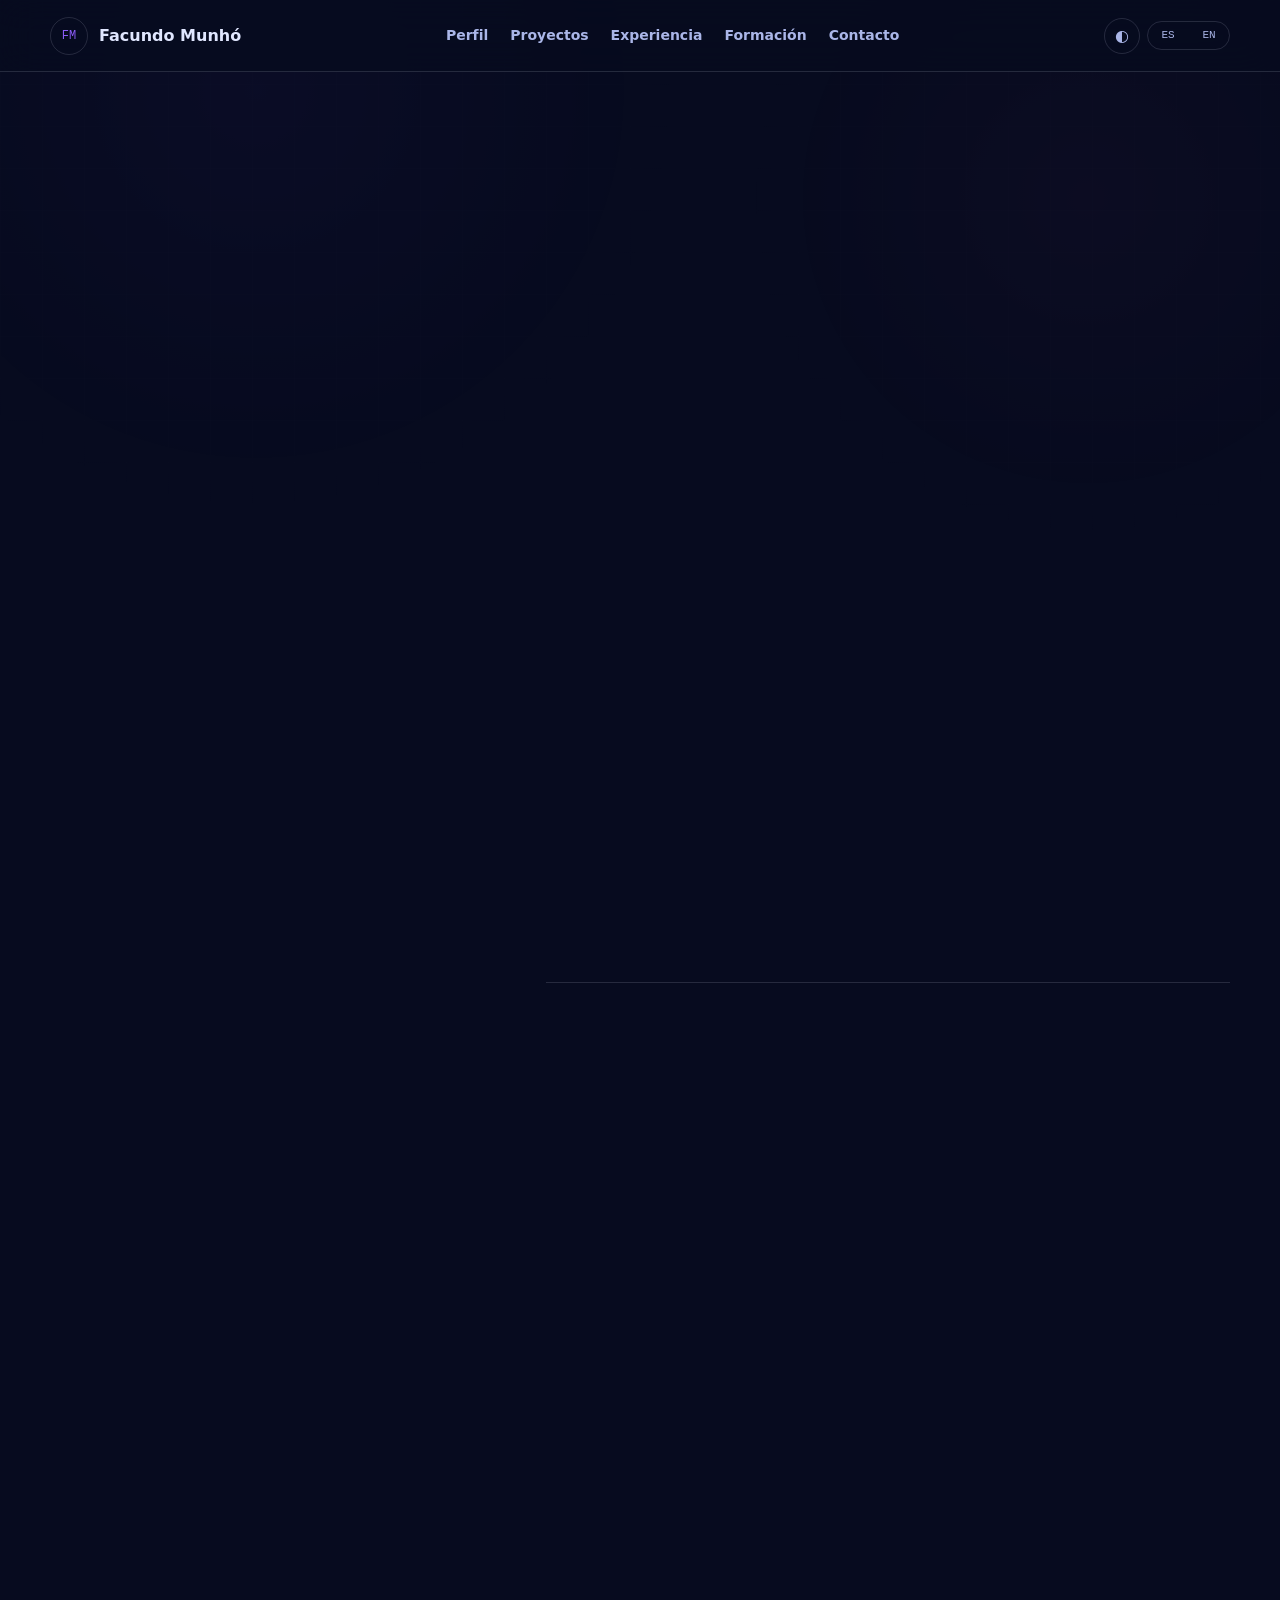
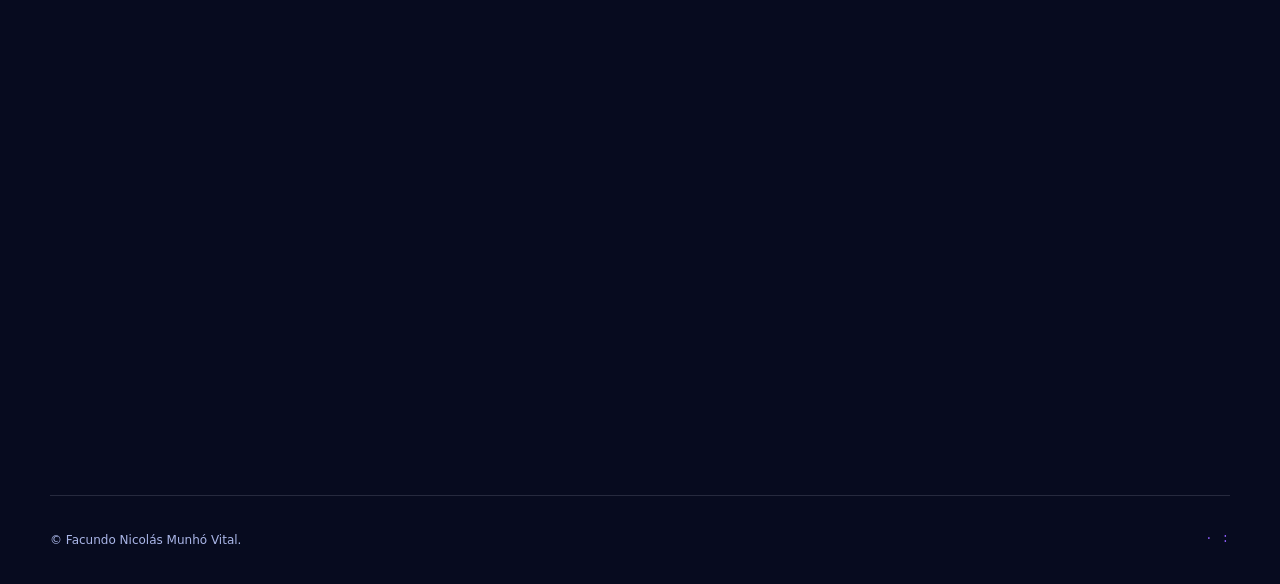
==== commit eb45f6b3: ".CHANGE INDEX - statics resume remove" ====
--- a/index.html
+++ b/index.html
@@ -59,10 +59,6 @@
           <span data-copy="hero.availability"></span>
         </div>
       </div>
-    </section>
-
-    <section class="stats-band" aria-label="Highlights">
-      <div id="stats" class="stats section-shell"></div>
     </section>
 
     <section id="profile" class="profile section-shell section-space">
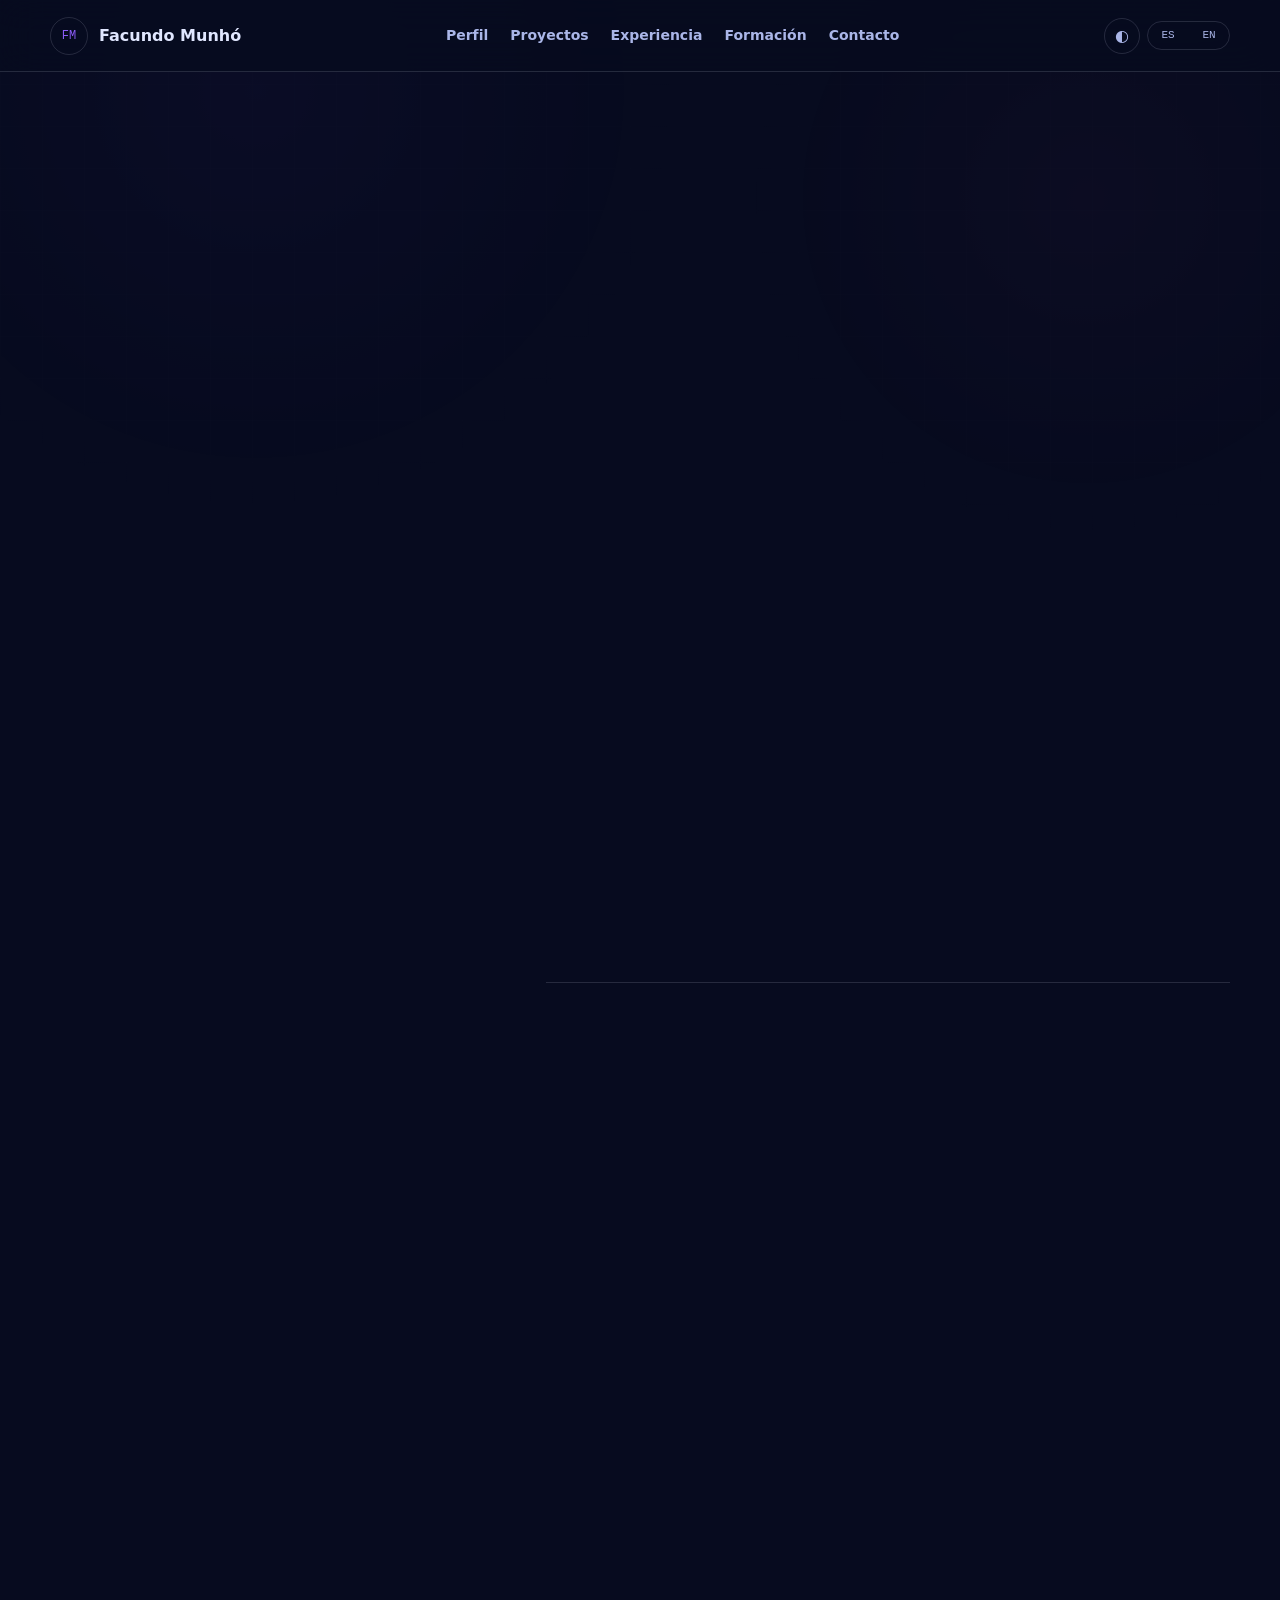
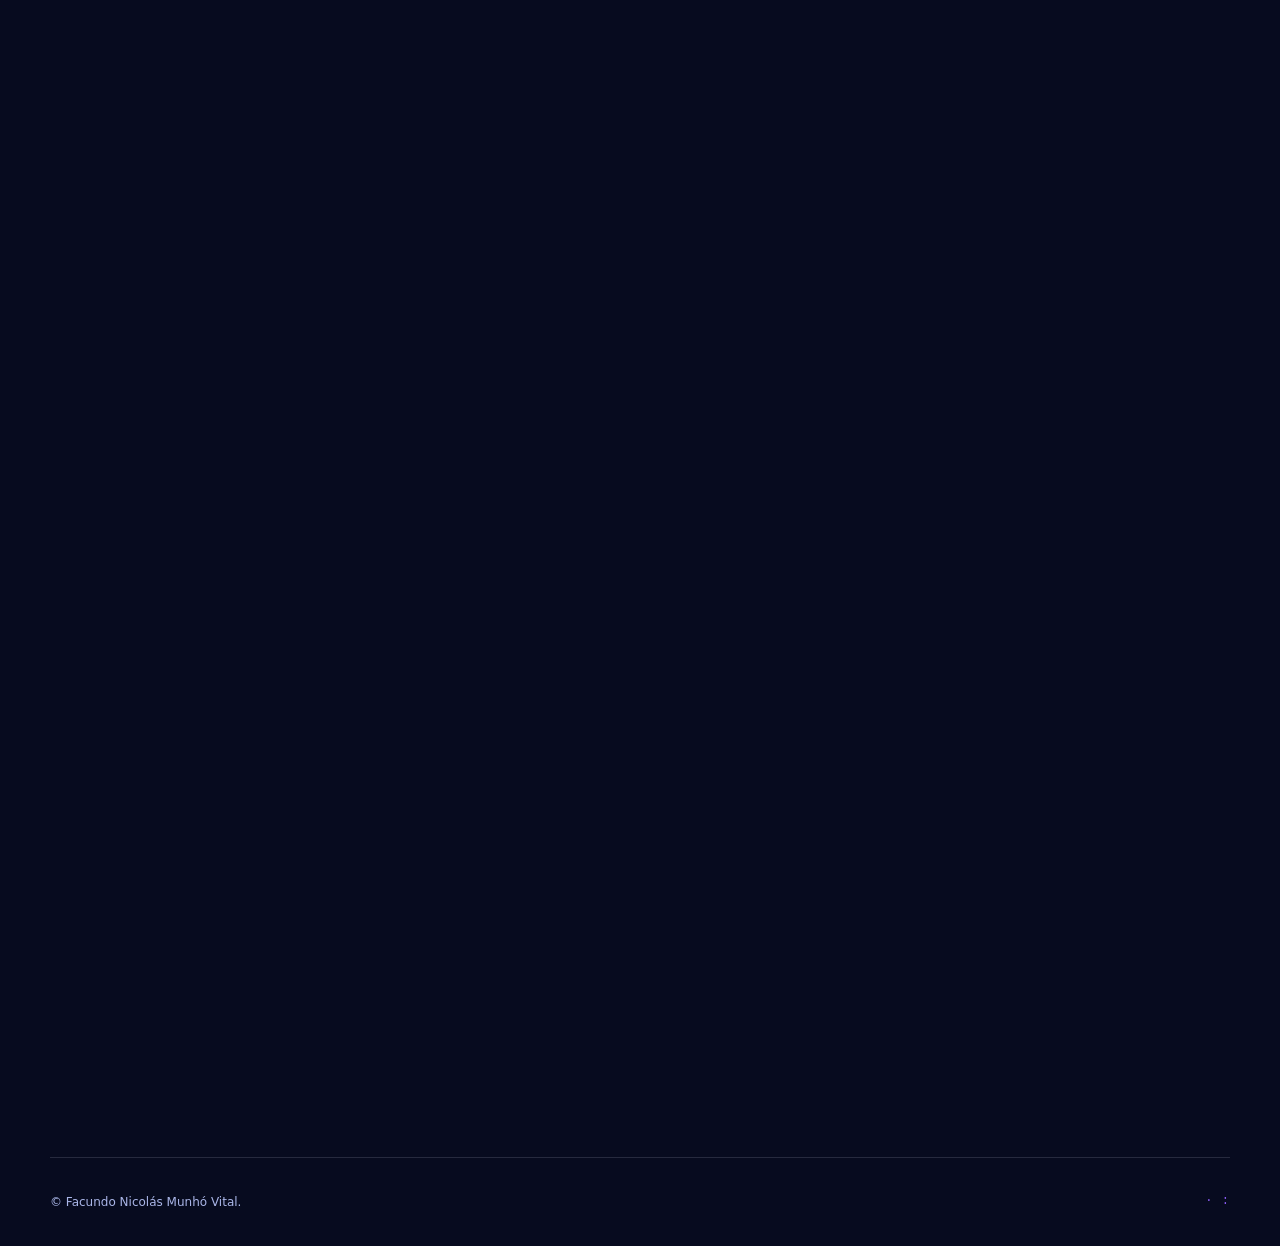
==== commit 813a178e: "feat: add bilingual contact form and automated CI checks" ====
--- a/index.html
+++ b/index.html
@@ -112,7 +112,26 @@
         <p class="lead" data-copy="ui.contactText"></p>
       </div>
       <div class="contact-actions">
-        <a class="button button-primary" href="mailto:facundomunho@gmail.com?subject=Consulta%20desde%20munhof.com.ar" data-copy="ui.contactEmail">Escribirme por email</a>
+        <form id="contact-form" class="contact-form" action="/api/contact" method="post">
+          <label for="contact-name" data-copy="contactForm.name">Nombre</label>
+          <input id="contact-name" name="name" autocomplete="name" maxlength="100" required>
+          <label for="contact-email" data-copy="contactForm.email">Email</label>
+          <input id="contact-email" name="email" type="email" autocomplete="email" maxlength="254" required>
+          <label for="contact-topic" data-copy="contactForm.topic">Motivo</label>
+          <select id="contact-topic" name="topic" required>
+            <option value="work" data-copy="contactForm.work">Trabajo</option>
+            <option value="collaboration" data-copy="contactForm.collaboration">Colaboración</option>
+            <option value="research" data-copy="contactForm.research">Investigación / docencia</option>
+            <option value="other" data-copy="contactForm.other">Otro</option>
+          </select>
+          <label for="contact-message" data-copy="contactForm.message">Mensaje</label>
+          <textarea id="contact-message" name="message" rows="6" maxlength="5000" required></textarea>
+          <p class="contact-note" data-copy="contactForm.note">Usaré tus datos para responder a tu consulta.</p>
+          <div id="contact-verification"></div>
+          <button class="button button-primary" type="submit" disabled data-copy="contactForm.send">Enviar mensaje</button>
+          <p id="contact-status" role="status" aria-live="polite"></p>
+        </form>
+        <a class="button button-primary" href="mailto:contact@munhof.com.ar?subject=Consulta%20desde%20munhof.com.ar" data-copy="ui.contactEmail">Escribirme por email</a>
         <div class="contact-socials">
           <a class="button button-secondary" href="https://www.linkedin.com/in/facundomunho/" target="_blank" rel="noreferrer" data-copy="ui.viewLinkedin">LinkedIn</a>
           <a class="button button-secondary" href="https://github.com/munhof" target="_blank" rel="noreferrer" data-copy="ui.viewGithub">GitHub</a>
--- a/style.css
+++ b/style.css
@@ -958,3 +958,32 @@
     text-decoration: none;
   }
 }
+
+.contact-form {
+  display: grid;
+  gap: 10px;
+  width: 100%;
+  min-width: 0;
+  text-align: left;
+}
+.contact-form label { font-weight: 600; }
+.contact-form input,
+.contact-form select,
+.contact-form textarea {
+  width: 100%;
+  min-width: 0;
+  padding: 12px 14px;
+  border: 1px solid var(--line);
+  border-radius: 10px;
+  background: var(--surface-2);
+  color: var(--text);
+  font: inherit;
+}
+.contact-form textarea { resize: vertical; }
+.contact-form :is(input, select, textarea):focus-visible {
+  outline: 2px solid #8b5cf6;
+  outline-offset: 3px;
+}
+.contact-form button:disabled { opacity: .55; cursor: not-allowed; }
+.contact-note, #contact-status { margin: 4px 0; font-size: 13px; color: var(--muted); }
+.contact-actions { min-width: 0; }
